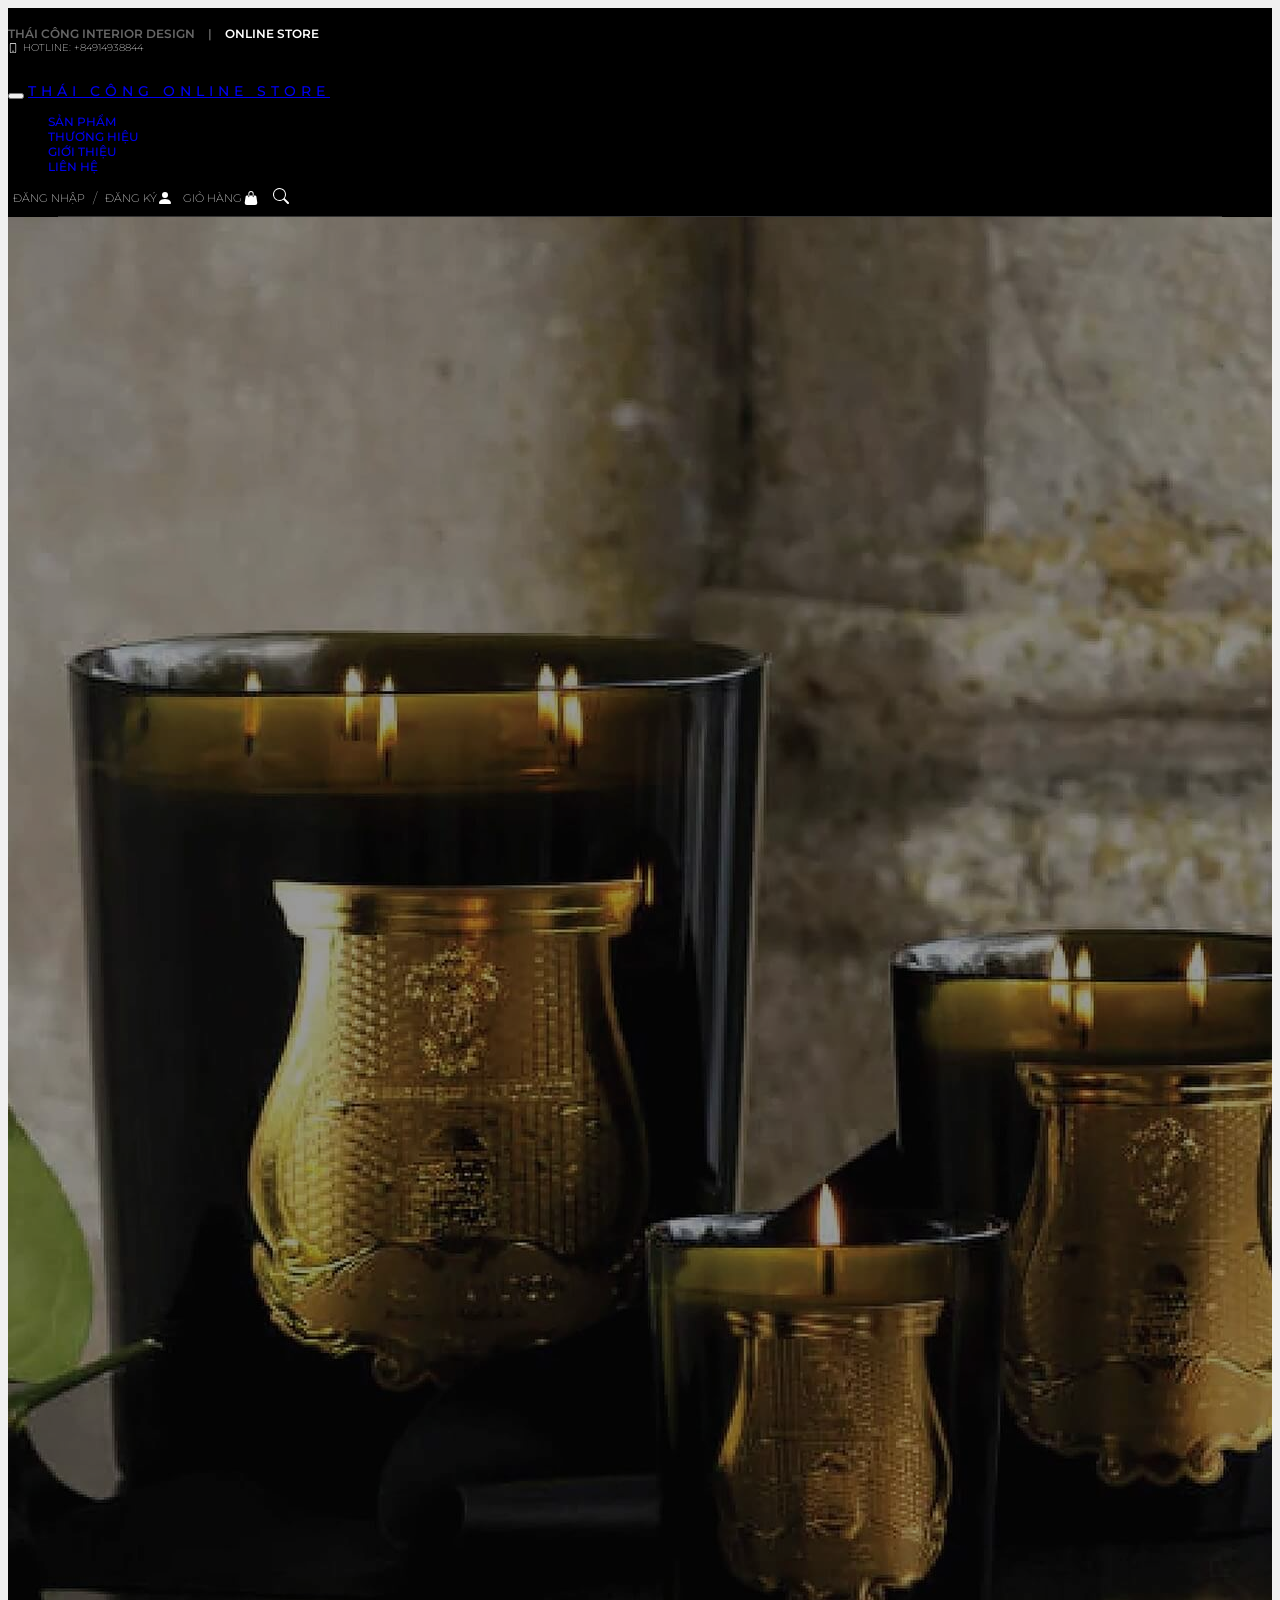
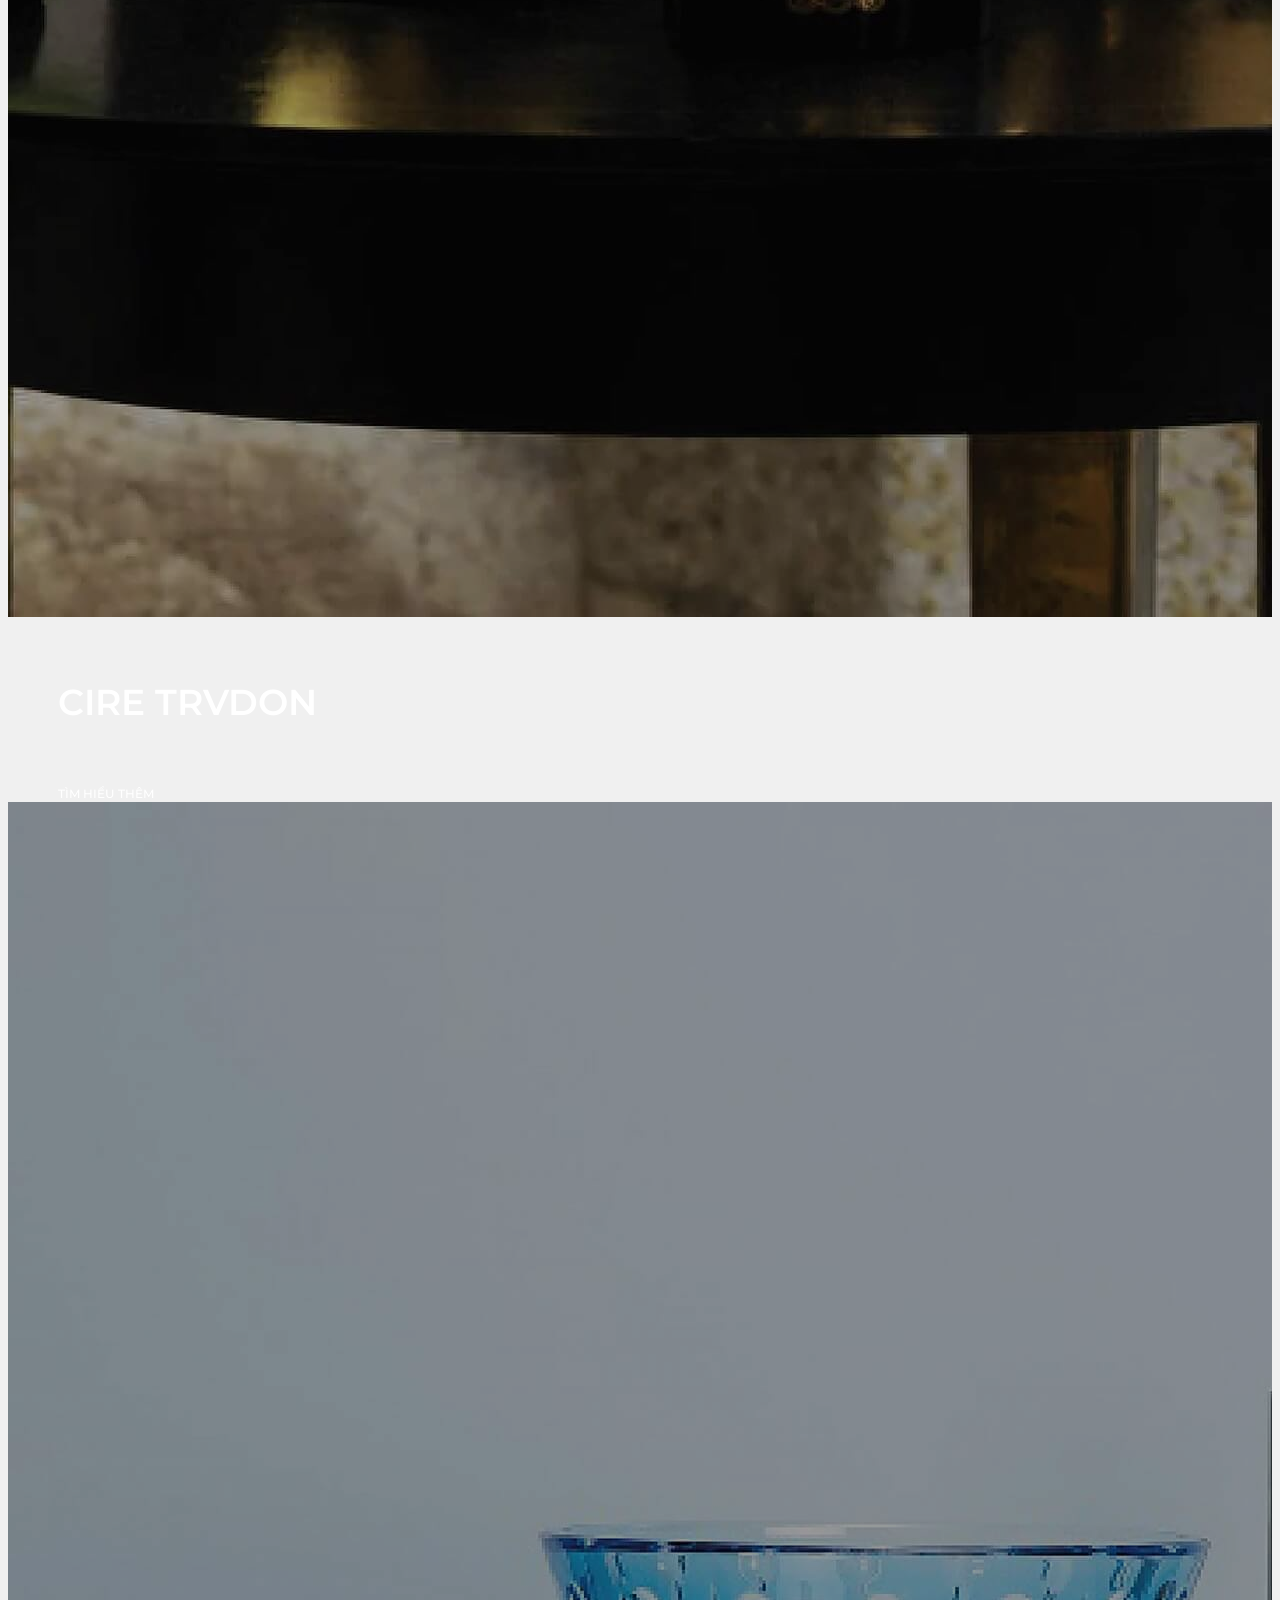
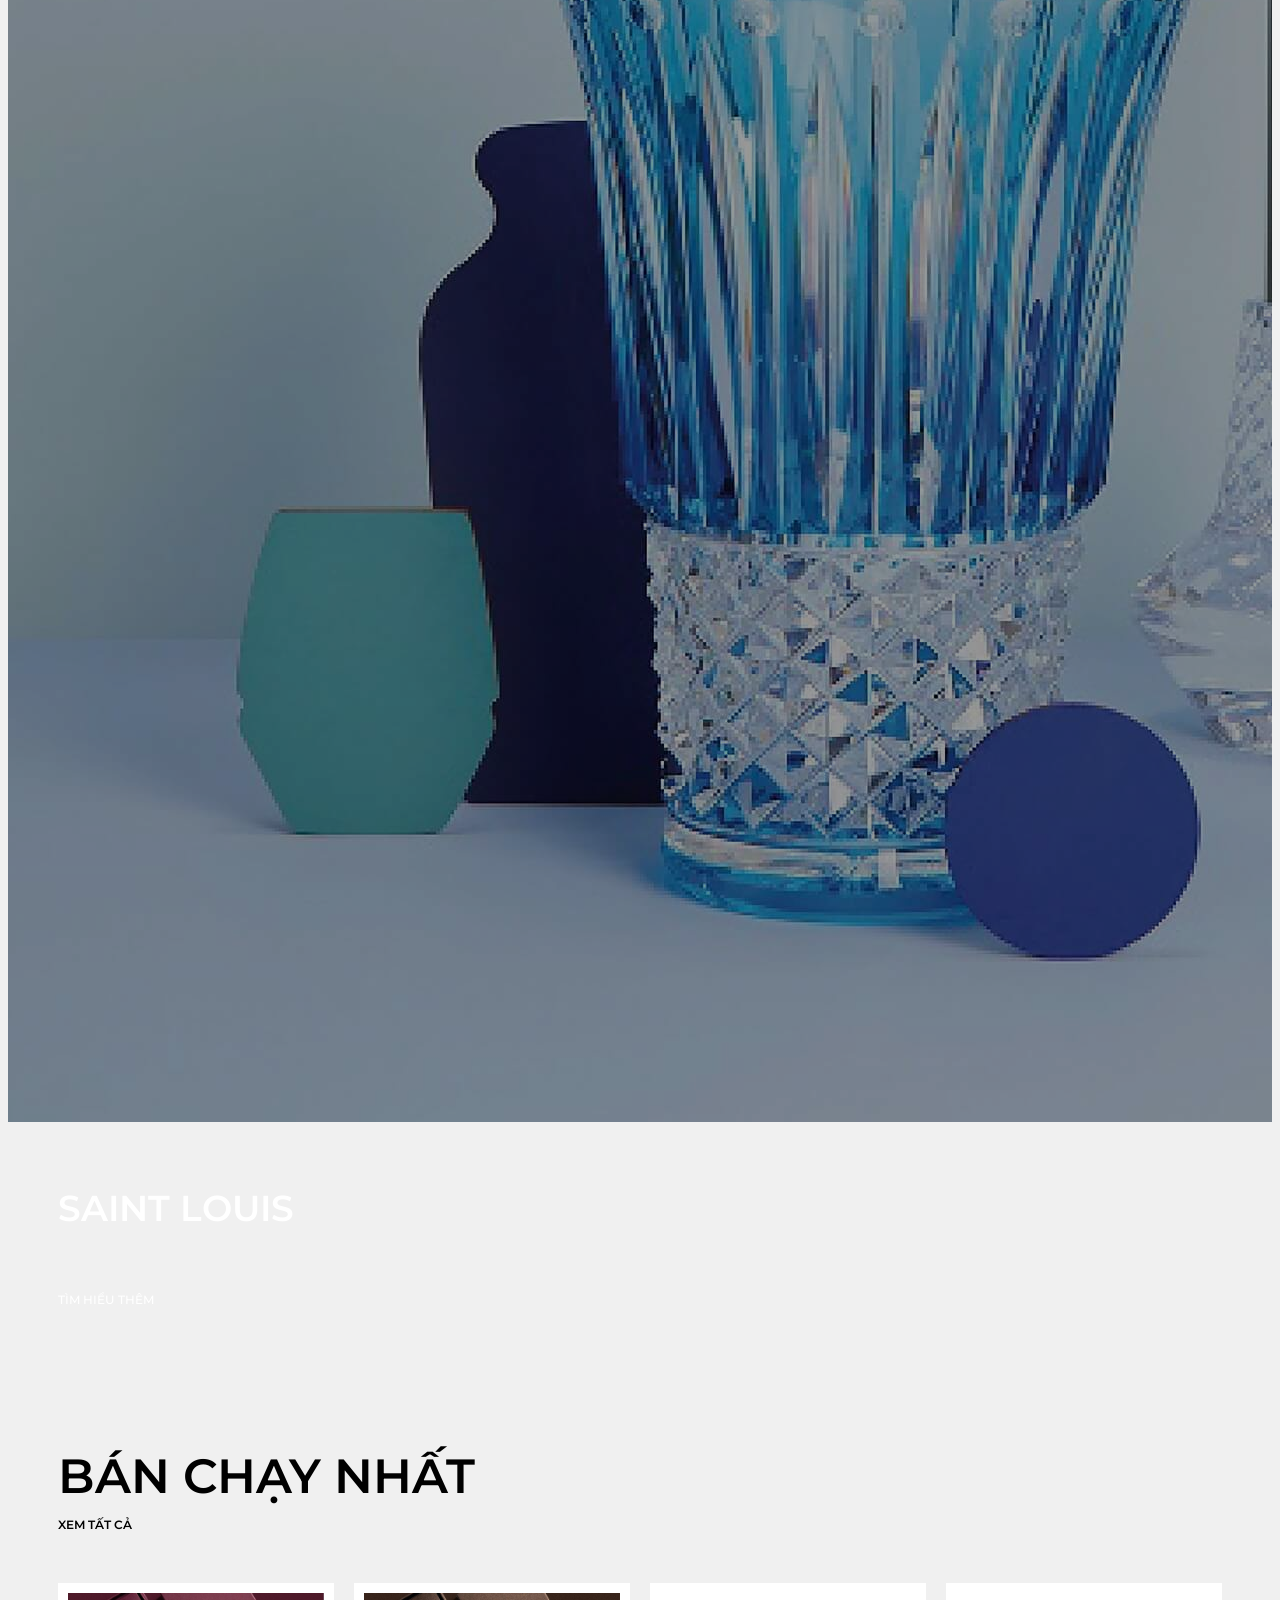
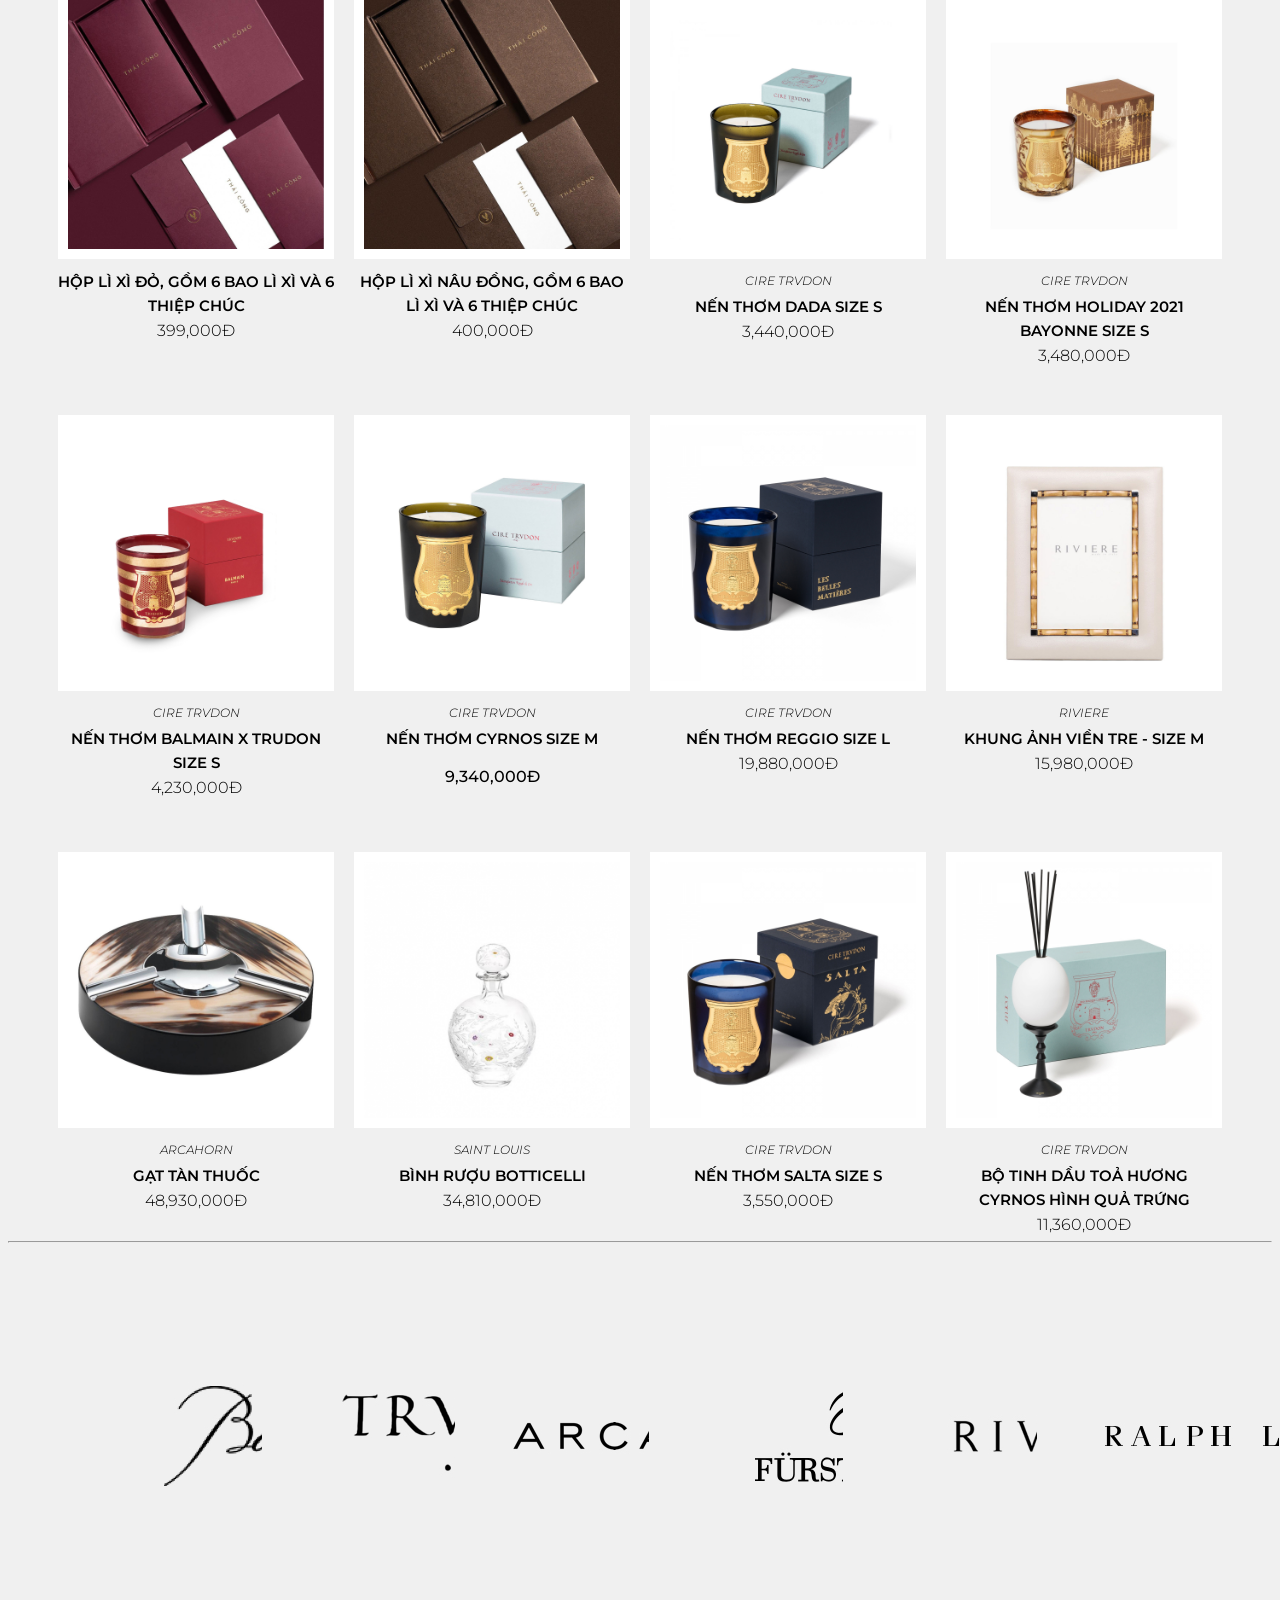
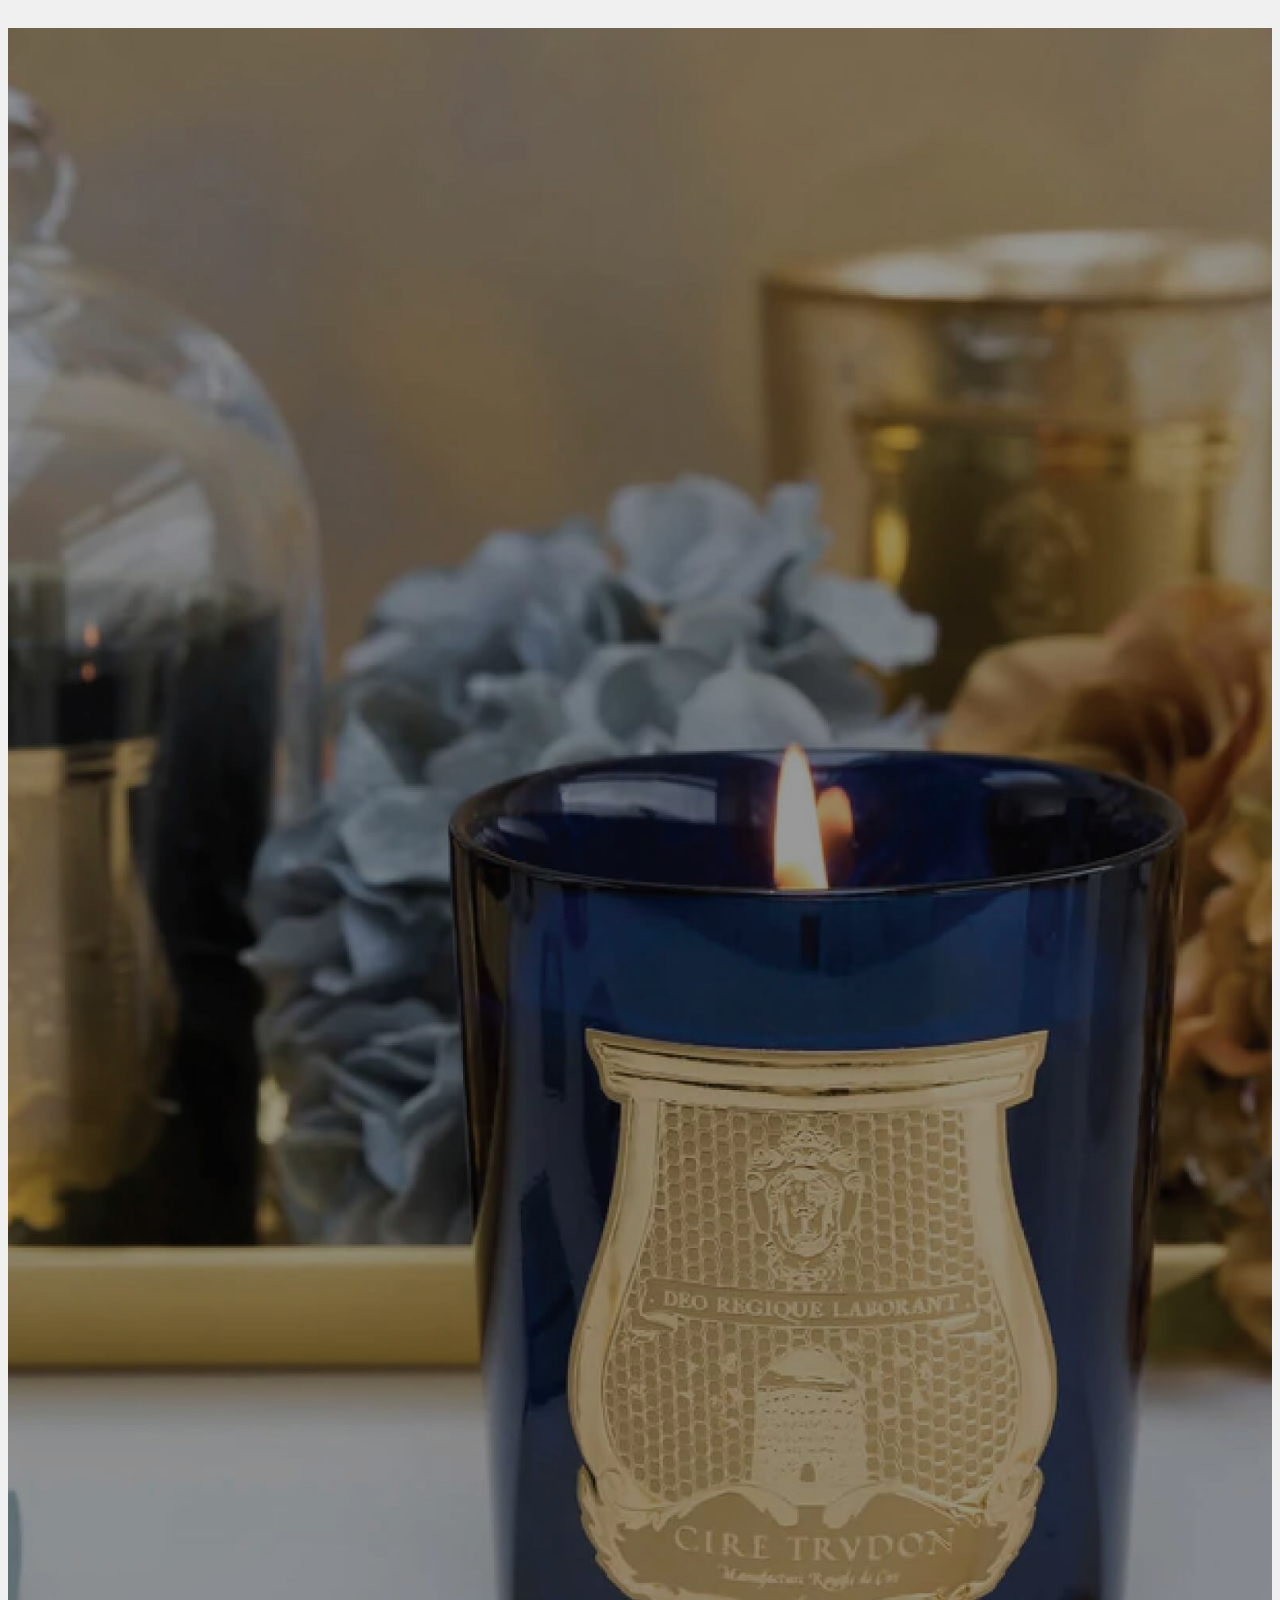
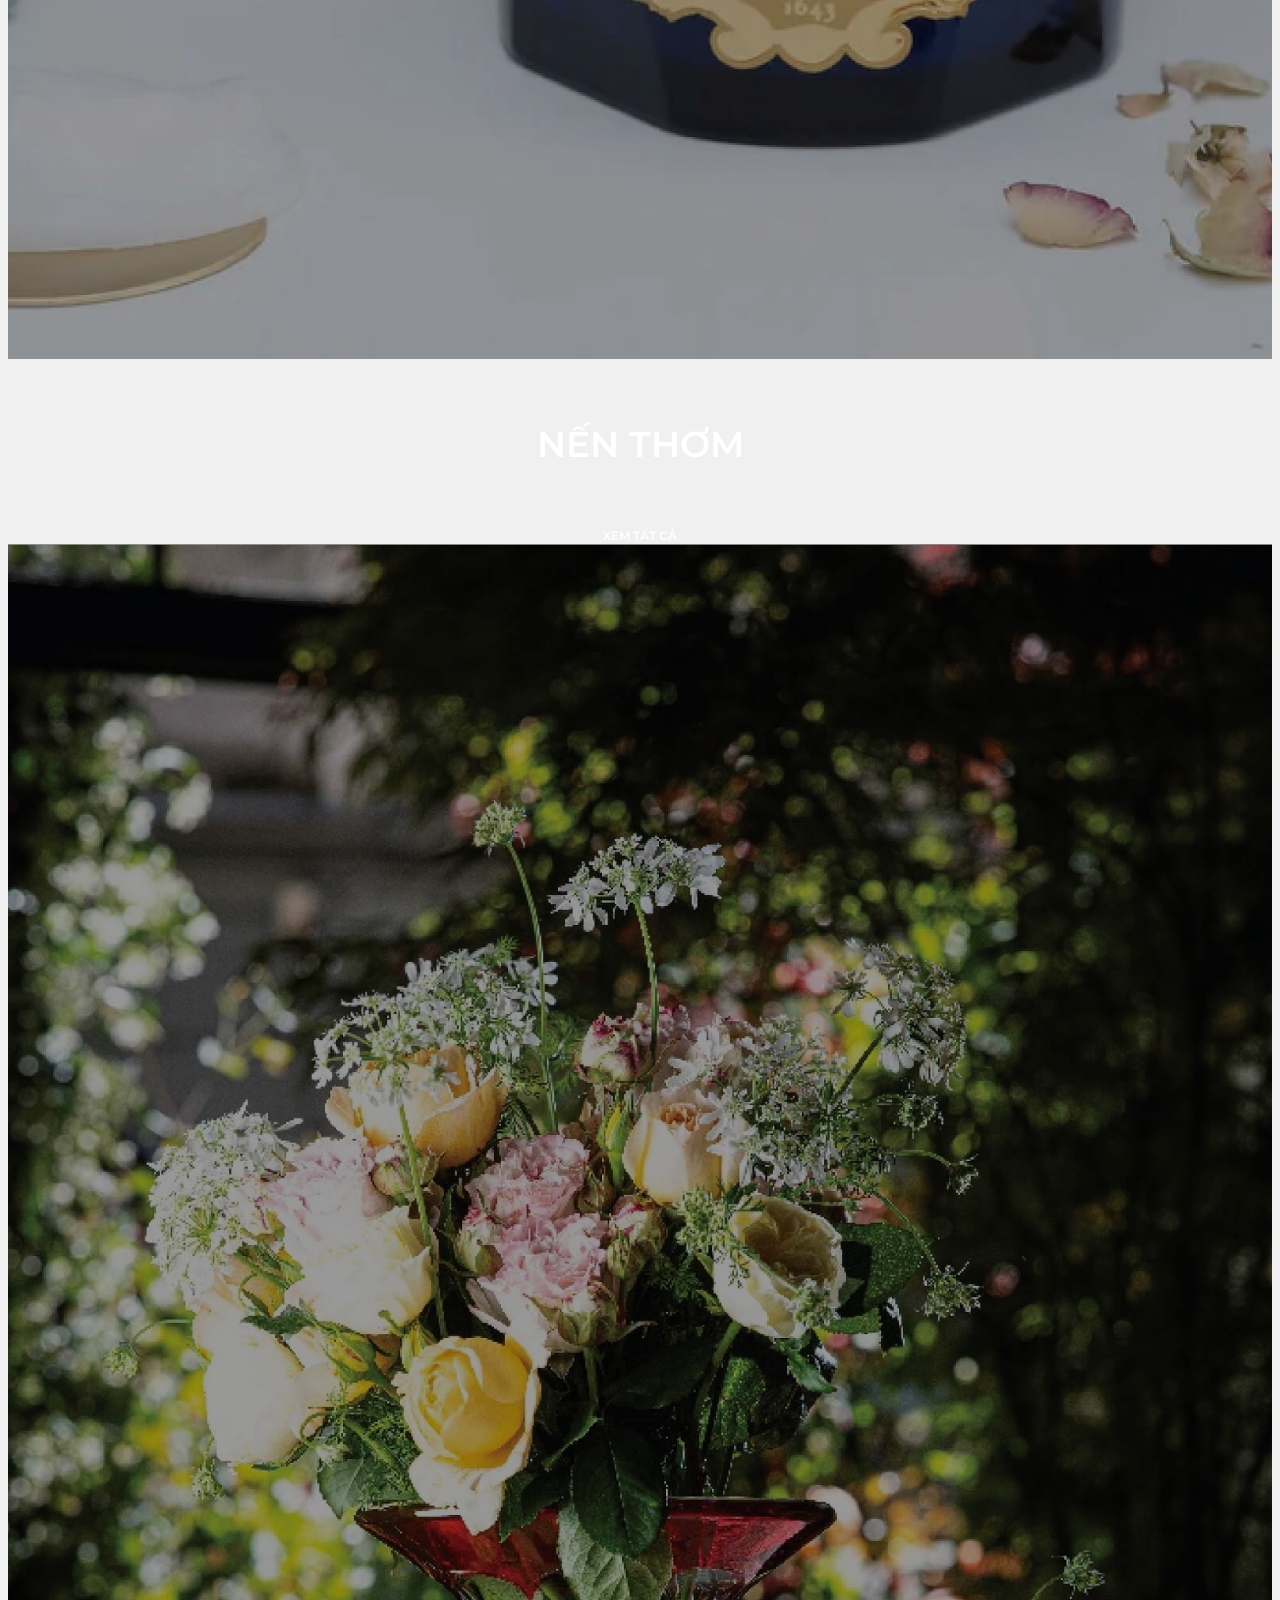
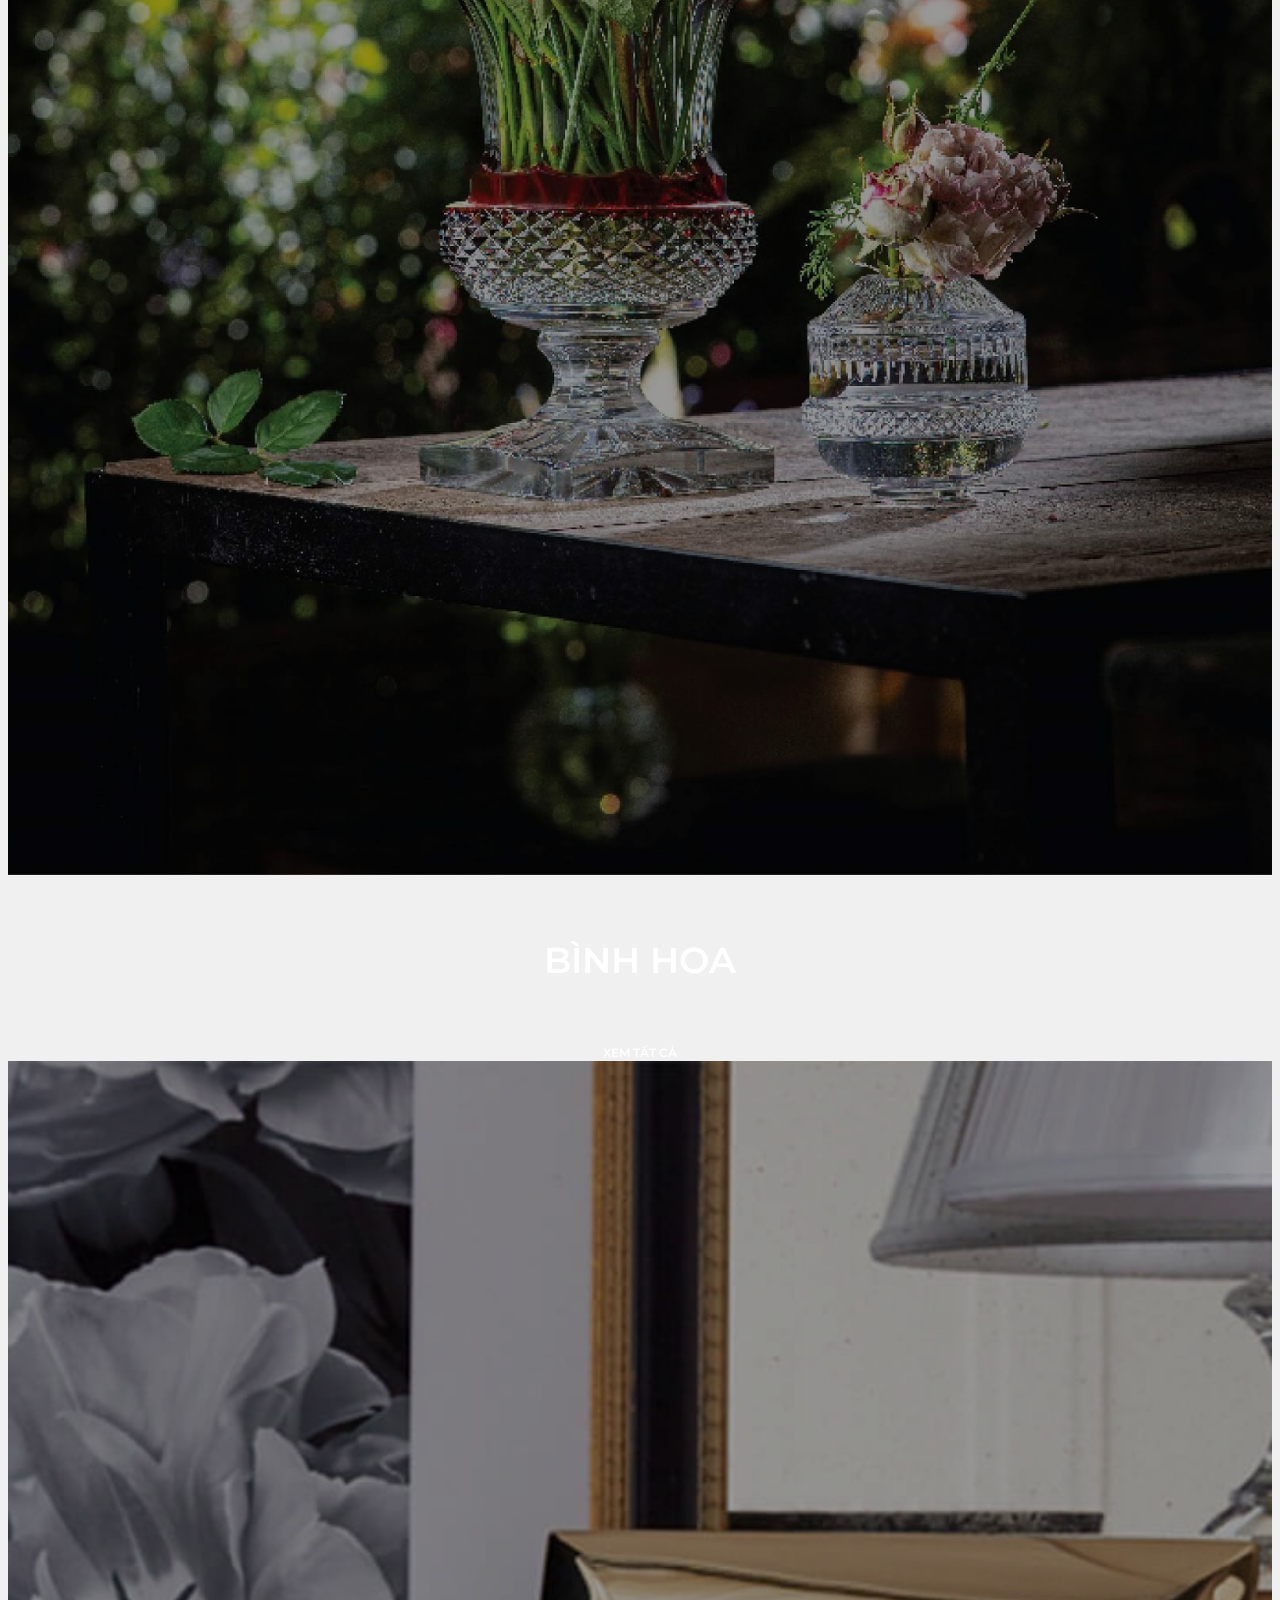
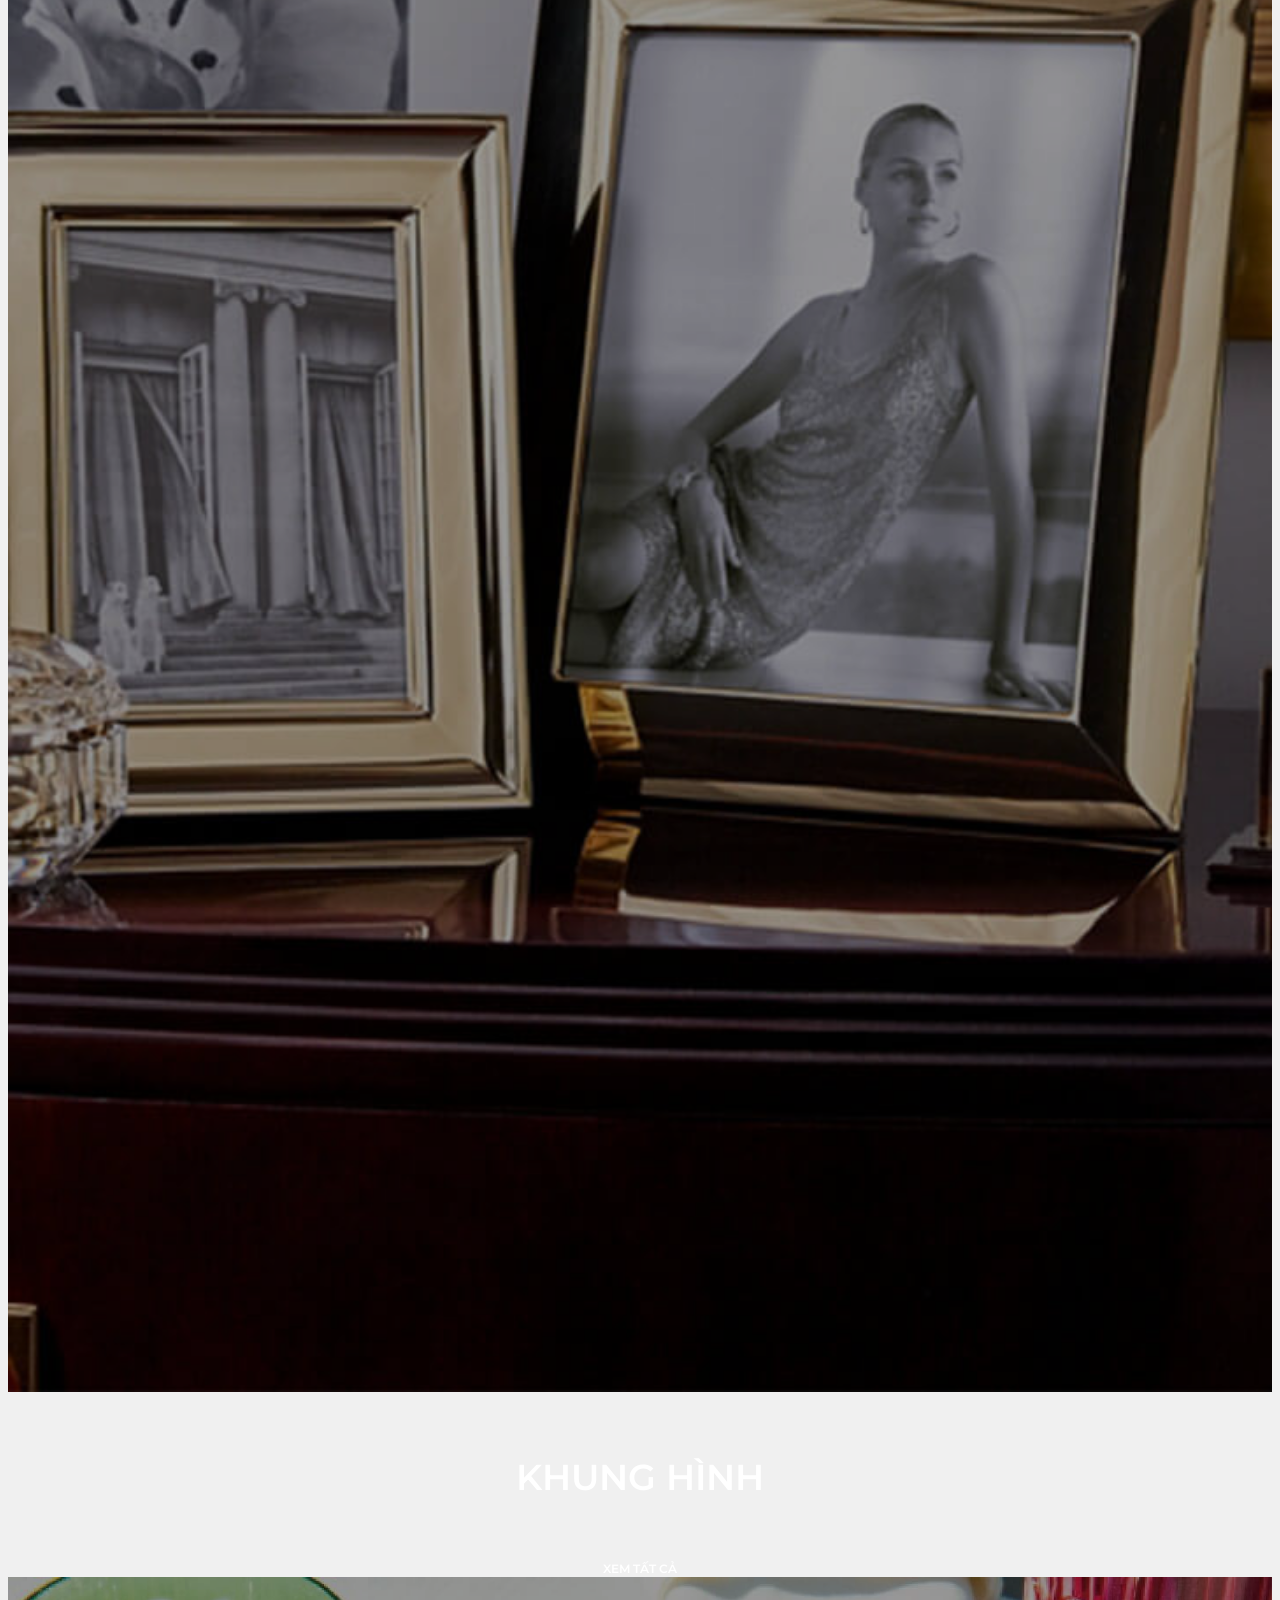
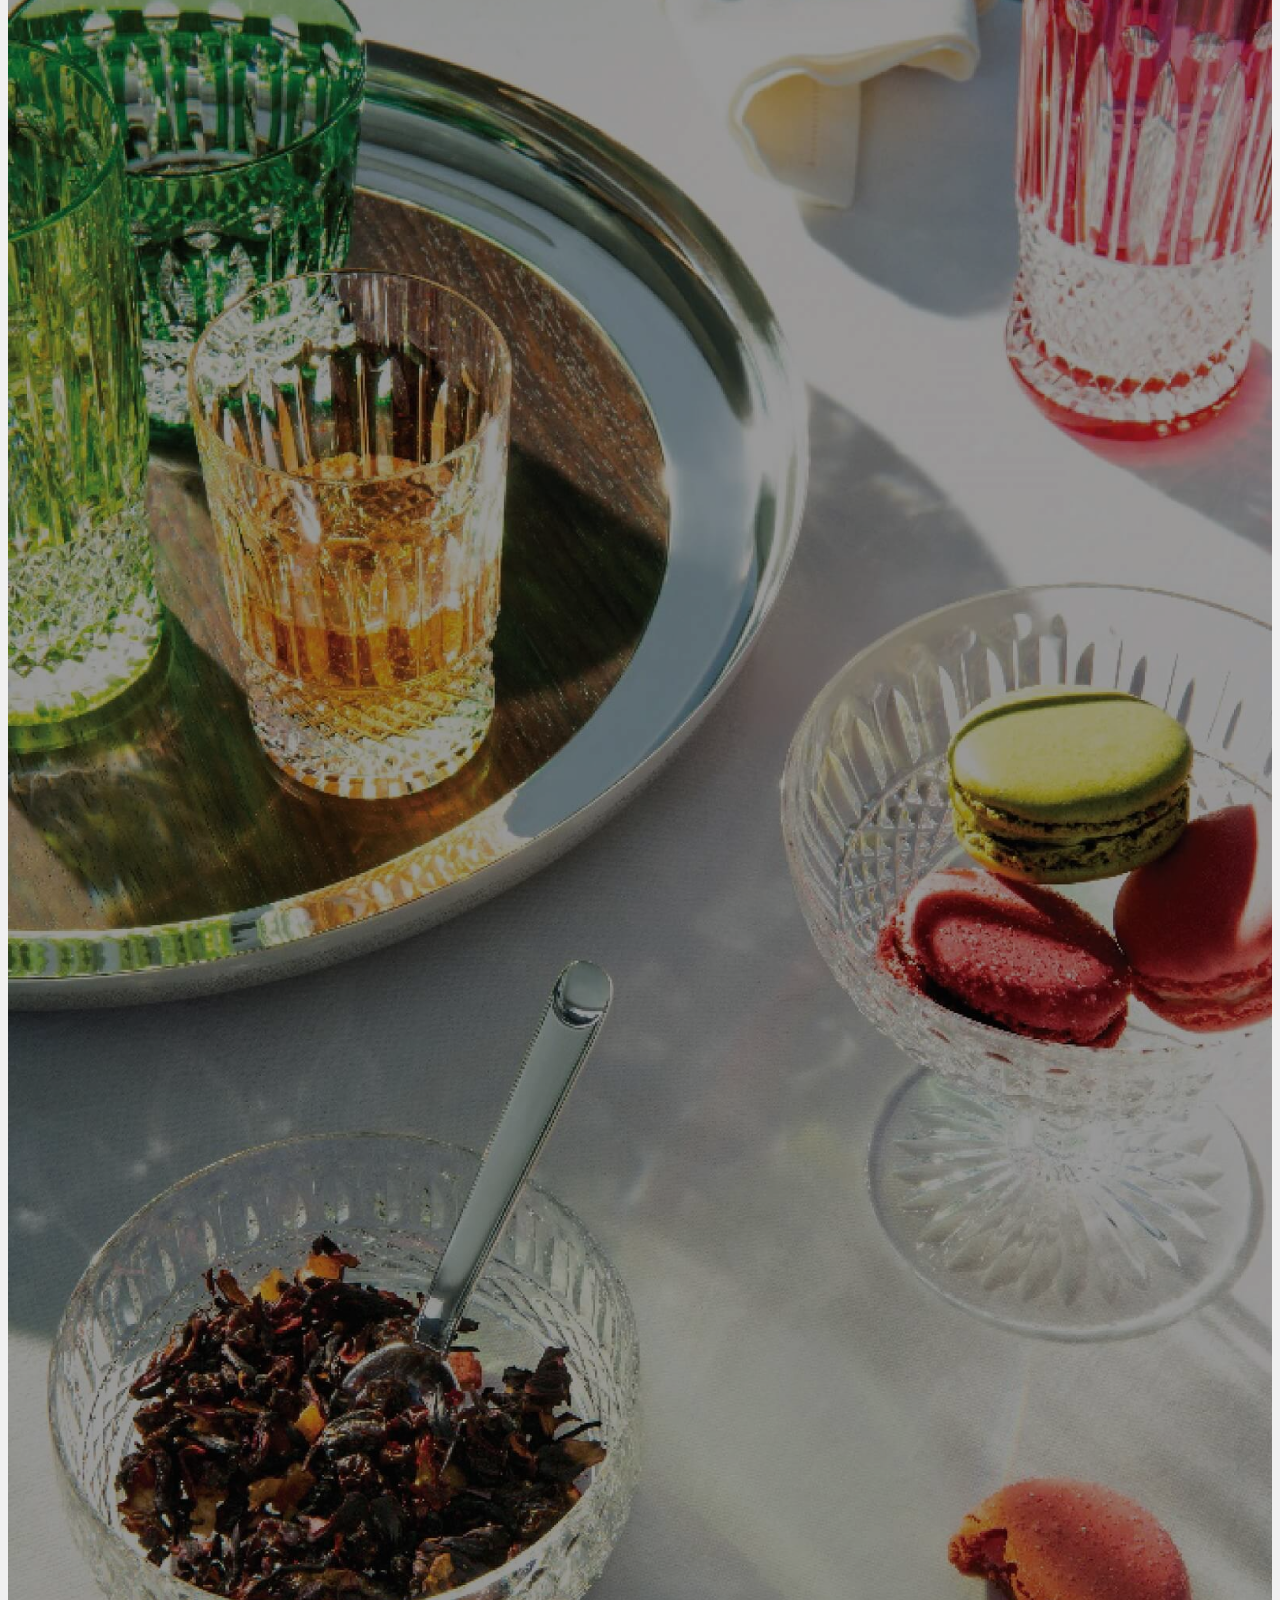
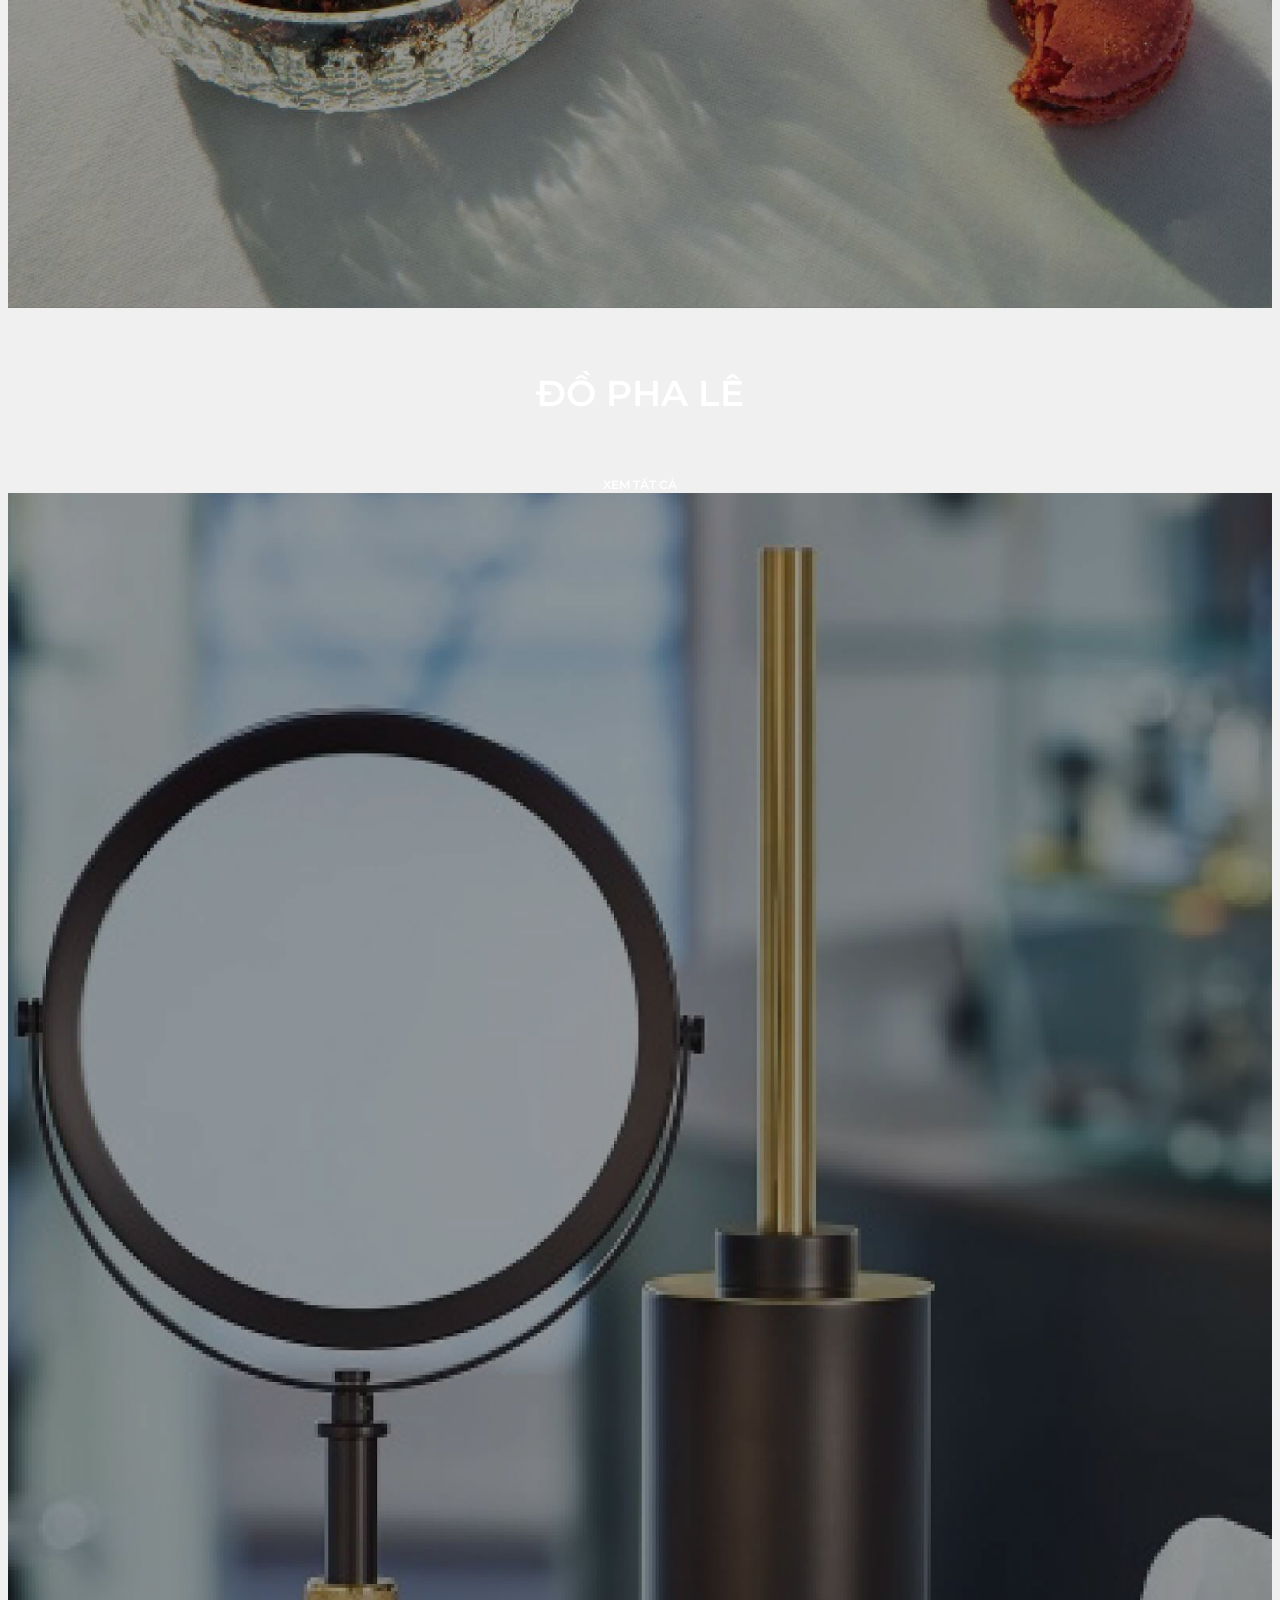
==== html/index.html @ 6013d58f "Initial commit" ====
<!DOCTYPE html>
<html lang="en">

<head>
    <meta charset="UTF-8">
    <meta name="viewport" content="width=device-width, initial-scale=1.0">
    <link rel="preconnect" href="https://fonts.googleapis.com">
    <link rel="preconnect" href="https://fonts.gstatic.com" crossorigin>
    <link href="https://fonts.googleapis.com/css2?family=Montserrat:ital,wght@0,100..900;1,100..900&display=swap"
        rel="stylesheet">
    <link rel="shortcut icon" type="image/png" href="../img/fav-icon-32x32.png">
    <link rel="stylesheet" href="../../bootstrap-5.3.3-dist/css/bootstrap.min.css">
    <link rel="stylesheet" href="../css/style.css">
    <title>Thái Công Online Store</title>
</head>

<body>
    <div class="">
        <header>
            <nav class="navbar navbar-expand-lg" data-bs-theme="dark">
                <div class="container">
                    <div class="top-left">
                        <a href="">THÁI CÔNG INTERIOR DESIGN
                        </a><span>|</span>
                        <a href="">ONLINE STORE</a>
                    </div>
                    <div class="d-flex">
                        <svg xmlns="http://www.w3.org/2000/svg" width="10" height="10" fill="white" class="bi bi-phone"
                            viewBox="0 0 16 16">
                            <path
                                d="M11 1a1 1 0 0 1 1 1v12a1 1 0 0 1-1 1H5a1 1 0 0 1-1-1V2a1 1 0 0 1 1-1zM5 0a2 2 0 0 0-2 2v12a2 2 0 0 0 2 2h6a2 2 0 0 0 2-2V2a2 2 0 0 0-2-2z" />
                            <path d="M8 14a1 1 0 1 0 0-2 1 1 0 0 0 0 2" />
                        </svg>
                        <a href="" class="text-decoration-none " style="font-size: x-small;">HOTLINE:
                            +84914938844</a>
                    </div>
                </div>
            </nav>
            <nav class="navbar navbar-expand-lg" data-bs-theme="dark">
                <div class="container">
                    <button class="navbar-toggler" type="button" data-bs-toggle="collapse"
                        data-bs-target="#navbarSupportedContent" aria-controls="navbarSupportedContent"
                        aria-expanded="false" aria-label="Toggle navigation">
                        <span class="navbar-toggler-icon"></span>
                    </button>
                    <a class="navbar-brand" href="#">THÁI CÔNG ONLINE STORE</a>
                    <div class="collapse navbar-collapse" id="navbarSupportedContent">
                        <ul class="navbar-nav me-auto mb-2 mb-lg-0">
                            <li class="nav-item">
                                <a class="nav-link" href="#">
                                    SẢN PHẨM
                                </a>
                                <ul class="menu-item-list">
                                    <li><a class="menu-item" href="#">ĐỒ NỘI THẤT</a></li>
                                    <li><a class="menu-item" href="#">QUÀ TẶNG</a></li>
                                    <li><a class="menu-item" href="#">NẾN THƠM</a></li>
                                    <li><a class="menu-item" href="#">BÌNH HOA</a></li>
                                    <li><a class="menu-item" href="#">KHUNG HÌNH</a></li>
                                    <li><a class="menu-item" href="#">KHAY</a></li>
                                    <li><a class="menu-item" href="#">ĐÈN</a></li>
                                    <li><a class="menu-item" href="#">ĐỒ PHA LÊ</a></li>
                                    <li><a class="menu-item" href="#">ĐỒ NHÀ TẮM</a></li>
                                    <li><a class="menu-item" href="#">ĐỒ NHÀ BẾP</a></li>
                                    <li><a class="menu-item" href="#">ĐỒ TRANG TRÍ</a></li>
                                </ul>
                            </li>
                            <li class="nav-item">
                                <a class="nav-link" href="#">
                                    THƯƠNG HIỆU
                                </a>
                                <ul class="menu-item-list">
                                    <li><a class="menu-item" href="#">SAINT LOUIS</a></li>
                                    <li><a class="menu-item" href="#">CIRE TRVDON</a></li>
                                    <li><a class="menu-item" href="#">ARCAHORN</a></li>
                                    <li><a class="menu-item" href="#">FÜRSTENBERG</a></li>
                                    <li><a class="menu-item" href="#">RIVIERE</a></li>
                                    <li><a class="menu-item" href="#">RALPH LAUREN</a></li>
                                    <li><a class="menu-item" href="#">DÉCOR WALTHER</a></li>
                                </ul>
                            </li>
                            <li class="nav-item">
                                <a class="nav-link" href="#">GIỚI THIỆU</a>
                            </li>
                            <li class="nav-item">
                                <a class="nav-link" href="#">LIÊN HỆ</a>
                            </li>
                        </ul>
                        <div class="d-flex" role="search">
                            <a href="logInSignUp.html">ĐĂNG NHẬP</a>
                            <span style="color: #fff; margin: 0 3px; font-weight: 100;">&#47;</span>
                            <a href="logInSignUp.html" style="display: flex; align-items: center;">ĐĂNG KÝ <svg
                                    xmlns="http://www.w3.org/2000/svg" width="16" height="16"
                                    style="vertical-align: middle;" fill="currentColor" class="bi bi-person-fill"
                                    viewBox="0 0 16 16">
                                    <path d="M3 14s-1 0-1-1 1-4 6-4 6 3 6 4-1 1-1 1zm5-6a3 3 0 1 0 0-6 3 3 0 0 0 0 6" />
                                </svg></a>
                            <a href="" style="display: flex; align-items: center;">GIỎ HÀNG<svg
                                    xmlns="http://www.w3.org/2000/svg" width="16" height="16"
                                    style="vertical-align: middle; padding-left: 2px;" fill="currentColor"
                                    class="bi bi-handbag-fill" viewBox="0 0 16 16">
                                    <path
                                        d="M8 1a2 2 0 0 0-2 2v2H5V3a3 3 0 1 1 6 0v2h-1V3a2 2 0 0 0-2-2M5 5H3.36a1.5 1.5 0 0 0-1.483 1.277L.85 13.13A2.5 2.5 0 0 0 3.322 16h9.355a2.5 2.5 0 0 0 2.473-2.87l-1.028-6.853A1.5 1.5 0 0 0 12.64 5H11v1.5a.5.5 0 0 1-1 0V5H6v1.5a.5.5 0 0 1-1 0z" />
                                </svg></a>
                            <a href="">
                                <svg style="color: #fff; margin-left: 5px;" xmlns="http://www.w3.org/2000/svg"
                                    width="16" height="16" fill="currentColor" class="bi bi-search" viewBox="0 0 16 16">
                                    <path
                                        d="M11.742 10.344a6.5 6.5 0 1 0-1.397 1.398h-.001q.044.06.098.115l3.85 3.85a1 1 0 0 0 1.415-1.414l-3.85-3.85a1 1 0 0 0-.115-.1zM12 6.5a5.5 5.5 0 1 1-11 0 5.5 5.5 0 0 1 11 0" />
                                </svg></a>
                        </div>
                    </div>
                </div>
            </nav>
        </header>
        <main>
            <div class="card-group">
                <div class="card position-relative">
                    <img src="../img/trang-bia-01.jpg" class="card-img" alt="...">
                    <div class="text position-absolute">
                        <h5 class="card-title fs-larger">CIRE TRVDON</h5>
                        <a href="">TÌM HIỂU THÊM</a>
                    </div>
                    <a class="position-absolute" href=""></a>
                </div>
                <div class="card position-relative">
                    <img src="../img/TB-Saint-01-1.jpg" class="card-img" alt="...">
                    <div class="text  position-absolute">
                        <h5 class="card-title fs-larger">SAINT LOUIS</h5>
                        <a href="">TÌM HIỂU THÊM</a>
                    </div>
                    <a class="position-absolute" href=""></a>
                </div>
            </div>
            <section class="container-fluid mb-5 product">
                <div class="wrap-main">
                    <div class="text-center">
                        <h1>BÁN CHẠY NHẤT</h1>
                        <a href="">XEM TẤT CẢ</a>
                    </div>
                    <div class="row">
                        <div class="col">
                            <div class="card product-item">
                                <div class="img">
                                    <span style="background-image: url(../img/do-1.jpeg);"></span>
                                </div>
                                <div class="card-body">
                                    <h5 class="card-title">HỘP LÌ XÌ ĐỎ, GỒM 6 BAO LÌ XÌ VÀ 6 THIỆP CHÚC</h5>
                                    <p class="card-text">399,000Đ</p>
                                </div>
                                <a href=""></a>
                            </div>
                        </div>
                        <div class="col">
                            <div class="card product-item">
                                <div class="img">
                                    <span style="background-image: url(../img/nau-1.jpeg);"></span>
                                </div>
                                <div class="card-body">
                                    <h5 class="card-title">HỘP LÌ XÌ NÂU ĐỒNG, GỒM 6 BAO LÌ XÌ VÀ 6 THIỆP CHÚC</h5>
                                    <p class="card-text">400,000Đ</p>
                                </div>
                                <a href=""></a>
                            </div>
                        </div>
                        <div class="col">
                            <div class="card product-item">
                                <div class="img">
                                    <span style="background-image:url(../img/Giong-nhau-Size-S.jpg)"></span>
                                </div>
                                <div class="card-body">
                                    <p class="card-text">CIRE TRVDON</p>
                                    <h5 class="card-title">NẾN THƠM DADA SIZE S</h5>
                                    <p class="card-text">3,440,000Đ</p>
                                </div>
                                <a href=""></a>
                            </div>
                        </div>
                        <div class="col">
                            <div class="card product-item">
                                <div class="img">
                                    <span style="background-image:url(../img/Bayonne-S.jpg)"></span>
                                </div>
                                <div class="card-body">
                                    <p class="card-text">CIRE TRVDON</p>
                                    <h5 class="card-title">NẾN THƠM HOLIDAY 2021 BAYONNE SIZE S</h5>
                                    <p class="card-text">3,480,000Đ</p>
                                </div>
                                <a href=""></a>
                            </div>
                        </div>
                        <div class="col">
                            <div class="card product-item">
                                <div class="img">
                                    <span style="background-image:url(../img/BALMAIN-SIZE-S.jpg)"></span>
                                </div>
                                <div class="card-body">
                                    <p class="card-text">CIRE TRVDON</p>
                                    <h5 class="card-title">NẾN THƠM BALMAIN X TRUDON SIZE S</h5>
                                    <p class="card-text">4,230,000Đ</p>
                                </div>
                                <a href=""></a>
                            </div>
                        </div>
                        <div class="col">
                            <div class="card product-item">
                                <div class="img">
                                    <span style="background-image:url(../img/CireTrudon1500x1500-2-1.jpg)"></span>
                                </div>
                                <div class="card-body">
                                    <p class="card-text">CIRE TRVDON</p>
                                    <h5 class="card-title">NẾN THƠM CYRNOS SIZE M</h5>
                                    <p class="card-text">9,340,000Đ</p>
                                    <a href=""></a>
                                </div>
                            </div>
                        </div>
                        <div class="col">
                            <div class="card product-item">
                                <div class="img">
                                    <span style="background-image:url(../img/MADURAI-L.jpg)"></span>
                                </div>
                                <div class="card-body">
                                    <p class="card-text">CIRE TRVDON</p>
                                    <h5 class="card-title">NẾN THƠM REGGIO SIZE L</h5>
                                    <p class="card-text">19,880,000Đ</p>
                                </div>
                                <a href=""></a>
                            </div>
                        </div>
                        <div class="col">
                            <div class="card product-item">
                                <div class="img">
                                    <span style="background-image:url(../img/RIVIERE1500x1500-13.jpg)"></span>
                                </div>
                                <div class="card-body">
                                    <p class="card-text">RIVIERE</p>
                                    <h5 class="card-title">KHUNG ẢNH VIỀN TRE - SIZE M</h5>
                                    <p class="card-text">15,980,000Đ</p>
                                </div>
                                <a href=""></a>
                            </div>
                        </div>
                        <div class="col">
                            <div class="card product-item">
                                <div class="img">
                                    <span style="background-image:url(../img/Arcahorn1500x1500-28.jpg)"></span>
                                </div>
                                <div class="card-body">
                                    <p class="card-text">ARCAHORN</p>
                                    <h5 class="card-title">GẠT TÀN THUỐC</h5>
                                    <p class="card-text">48,930,000Đ</p>
                                </div>
                                <a href=""></a>
                            </div>
                        </div>
                        <div class="col">
                            <div class="card product-item">
                                <div class="img">
                                    <span style="background-image:url(../img/28003000.jpg)"></span>
                                </div>
                                <div class="card-body">
                                    <p class="card-text">SAINT LOUIS</p>
                                    <h5 class="card-title">BÌNH RƯỢU BOTTICELLI</h5>
                                    <p class="card-text">34,810,000Đ</p>
                                </div>
                                <a href=""></a>
                            </div>
                        </div>
                        <div class="col">
                            <div class="card product-item">
                                <div class="img">
                                    <span style="background-image:url(../img/SALTA.jpg)"></span>
                                </div>
                                <div class="card-body">
                                    <p class="card-text">CIRE TRVDON</p>
                                    <h5 class="card-title">NẾN THƠM SALTA SIZE S</h5>
                                    <p class="card-text">3,550,000Đ</p>
                                </div>
                                <a href=""></a>
                            </div>
                        </div>
                        <div class="col">
                            <div class="card product-item">
                                <div class="img">
                                    <span style="background-image:url(../img/diffuser-with-box.jpg)"></span>
                                </div>
                                <div class="card-body">
                                    <p class="card-text">CIRE TRVDON</p>
                                    <h5 class="card-title">BỘ TINH DẦU TOẢ HƯƠNG CYRNOS HÌNH QUẢ TRỨNG</h5>
                                    <p class="card-text">11,360,000Đ</p>
                                </div>
                                <a href=""></a>
                            </div>
                        </div>
                    </div>
                </div>
            </section>
            <hr>
            <section class="container-fluid brand">
                <div class="row row-cols-6 row-cols-md-6">
                    <div class="wrap-main">
                        <div class="col">
                            <div class="card border-0">
                                <a href="">
                                    <img src="../img/baccarat-logo.jpg" class="card-img-top" alt="...">
                                </a>
                            </div>
                        </div>
                        <div class="col">
                            <div class="card border-0">
                                <a href="">
                                    <img src="../img/trudon-logo.jpg" class="card-img-top" alt="...">
                                </a>
                            </div>
                        </div>
                        <div class="col">
                            <div class="card border-0">
                                <a href="">
                                    <img src="../img/arcahorn-logo.jpg" class="card-img-top" alt="...">
                                </a>
                            </div>
                        </div>
                        <div class="col">
                            <div class="card border-0">
                                <a href="">
                                    <img src="../img/fur-logo.jpg" class="card-img-top" alt="...">
                                </a>
                            </div>
                        </div>
                        <div class="col">
                            <div class="card border-0">
                                <a href="">
                                    <img src="../img/riviere-logo.jpg" class="card-img-top" alt="...">
                                </a>
                            </div>
                        </div>
                        <div class="col">
                            <div class="card border-0">
                                <a href="">
                                    <img src="../img/lauren-logo.jpg" class="card-img-top" alt="...">
                                </a>
                            </div>
                        </div>
                    </div>
                </div>
            </section>
            <section class="category">
                <div class="card-group">
                    <div class="card position-relative">
                        <img src="../img/nen-01.jpg" class="card-img" alt="">
                        <div class="card-img-overlay  position-absolute">
                            <h5 class="card-title">NẾN THƠM</h5>
                            <a class="card-text" href="">XEM TẤT CẢ</a>
                        </div>
                        <a class="position-absolute" href=""></a>
                    </div>
                    <div class="card position-relative">
                        <img src="../img/Untitled-1-01.jpg" class="card-img" alt="">
                        <div class="card-img-overlay position-absolute">
                            <h5 class="card-title">BÌNH HOA</h5>
                            <a class="card-text" href="">XEM TẤT CẢ</a>
                        </div>
                        <a class="position-absolute" href=""></a>
                    </div>
                    <div class="card position-relative">
                        <img src="../img/Category-3.jpg" class="card-img" alt="">
                        <div class="card-img-overlay  position-absolute">
                            <h5 class="card-title">KHUNG HÌNH</h5>
                            <a class="card-text" href="">XEM TẤT CẢ</a>
                        </div>
                        <a class="position-absolute" href=""></a>
                    </div>
                    <div class="card position-relative">
                        <img src="../img/Untitled-1.jpg" class="card-img" alt="">
                        <div class="card-img-overlay  position-absolute">
                            <h5 class="card-title">ĐỒ PHA LÊ</h5>
                            <a class="card-text" href="">XEM TẤT CẢ</a>
                        </div>
                        <a class="position-absolute" href=""></a>
                    </div>
                </div>
                <div class="card-group">
                    <div class="card position-relative">
                        <img src="../img/do-nha-tam-01.jpg" class="card-img" alt="">
                        <div class="card-img-overlay  position-absolute">
                            <h5 class="card-title">ĐỒ NHÀ TẮM</h5>
                            <a class="card-text" href="">XEM TẤT CẢ</a>
                        </div>
                        <a class="position-absolute" href=""></a>
                    </div>
                    <div class="card position-relative">
                        <img src="../img/do-trang-tri-01.jpg" class="card-img" alt="">
                        <div class="card-img-overlay  position-absolute">
                            <h5 class="card-title">ĐỒ TRANG TRÍ</h5>
                            <a class="card-text" href="">XEM TẤT CẢ</a>
                        </div>
                        <a class="position-absolute" href=""></a>
                    </div>
                    <div class="card position-relative">
                        <img src="../img/Untitled-1-01-2.jpg" class="card-img" alt="">
                        <div class="card-img-overlay  position-absolute">
                            <h5 class="card-title">KHAY</h5>
                            <a class="card-text" href="">XEM TẤT CẢ</a>
                        </div>
                        <a class="position-absolute" href=""></a>
                    </div>
                    <div class="card position-relative">
                        <img src="../img/Untitled-1-01-1.jpg" class="card-img" alt="">
                        <div class="card-img-overlay  position-absolute">
                            <h5 class="card-title">ĐÈN</h5>
                            <a class="card-text" href="">XEM TẤT CẢ</a>
                        </div>
                        <a class="position-absolute" href=""></a>
                    </div>
                </div>
            </section>
            <section class="container-fluid ship">
                <div class="row">
                    <div class="col">
                        <div class="card">
                            <img src="../img/ic_ship_1.svg" class="card-img-top" alt="..." style="width: 32px;">
                            <p class="card-text">THANH TOÁN DỄ DÀNG
                                VÀ
                                <br>BẢO
                                MẬT
                            </p>
                        </div>
                    </div>
                    <div class="col">
                        <div class="card">
                            <img src="../img/ic_ship_2.svg" class="card-img-top" alt="..." style="width: 32px;">
                            <p class="card-text">GIAO HÀNG ĐẢM BẢO
                                <br>
                                TOÀN QUỐC
                            </p>
                        </div>
                    </div>
                    <div class="col">
                        <div class="card">
                            <img src="../img/ic_ship_3.svg" class="card-img-top" alt="..." style="width: 32px;">
                            <p class="card-text">HOTLINE 0914938844
                                <br>
                                (10:00 - 19:00)
                            </p>
                        </div>
                    </div>
                    <div class="col">
                        <div class="card">
                            <img src="../img/ic_ship_4.svg" class="card-img-top" alt="..." style="width: 32px;">
                            <p class="card-text">CAM KẾT SẢN PHẨM
                                <br>
                                CHÍNH HÃNG
                            </p>
                        </div>
                    </div>
                </div>
            </section>
        </main>

        <footer>
            <div class="row-top">
                <div class="wrap-main">
                    <div class="row list-row">
                        <div class="col-xs-2">
                            <ul>
                                <li><a href="">TRANG CHỦ</a></li>
                                <li><a href="">SẢN PHẨM</a></li>
                                <li><a href="">GIỚI THIỆU</a></li>
                                <li><a href="">LIÊN HỆ</a></li>
                            </ul>
                        </div>
                        <div class="col-xs-2">
                            <ul>
                                <li><a href="">HƯỚNG DẪN MUA HÀNG</a></li>
                                <li><a href="">CHÍNH SÁCH ĐỔI TRẢ</a></li>
                                <li><a href="">CÂU HỎI THƯỜNG GẶP</a></li>
                            </ul>
                        </div>
                        <div class="col-sm-2 col-xs-4">
                            <ul>
                                <li>PHƯƠNG THỨC THANH TOÁN</li>
                                <li>
                                    <a href="" class="visa" style="background-image: url(../img/ic_visa.svg)"></a>
                                    <a href="" class="cardMS" style="background-image: url(../img/ic_mscard.svg);"></a>
                                </li>
                            </ul>
                        </div>
                        <div class="col-sm-2 col-xs-4">
                            <ul>
                                <li>KẾT NỐI VỚI THÁI CÔNG</li>
                                <li>
                                    <a href="" class="fb" style="background-image: url(../img/ic_fb.svg)"></a>
                                    <a href="" class="ig"
                                        style="background-image: url(../img/ic_insta.svg); margin-left: 10px;"></a>
                                    <a href="" class="yt"
                                        style="background-image: url(../img/ic_ytb.svg); margin-left: 10px;"></a>
                                </li>
                            </ul>
                        </div>
                        <div class="col-xs-4">
                            <ul>
                                <li>NHẬN BẢN TIN</li>
                                <li>
                                    <div class="form-group">
                                        <input type="text" class="form-control"
                                            placeholder="Vui lòng nhập email của bạn và ENTER">
                                    </div>
                                </li>
                            </ul>
                        </div>
                    </div>
                </div>
            </div>
            <div class="row-bottom" style="width: 100%;">
                <div class="wrap-main d-flex">
                    <div>
                        <span>Copyright &copy; 2017 Thai Cong Interior Design.</span>
                        <a href="">Chính sách</a>
                        <span>|</span>
                        <a href="">Quy chế hoạt động</a>
                        <span>|</span>
                        <a href="">Điều khoản và điều kiện</a>
                        <span>|</span>
                        <a href="">Chủ sở hữu</a>
                    </div>
                    <div class="d-flex identity">
                        <a href=""></a>
                    </div>
                </div>
            </div>
        </footer>
    </div>
    <script src="../../bootstrap-5.3.3-dist/js/bootstrap.bundle.min.js"></script>
    <script src="../js/index.js"></script>
    <script>
        window.addEventListener('scroll', function () {
            var navbar1Height = document.querySelector('.navbar:nth-child(1)').offsetHeight;
            var navbar2 = document.querySelector('.navbar:nth-child(2)');

            if (window.scrollY >= navbar1Height) {
                navbar2.classList.add('fix');
            } else {
                navbar2.classList.remove('fix');
            }
        });
    </script>
</body>

</html>
---- css/style.css ----
/*MAIN PAGE*/

body {
    line-height: 1.6;
    font: 300 14px 'Montserrat';
    font-weight: 500;
    background-color: #F0F0F0;
}

* {
    box-sizing: border-box;
}

/*header*/

header {
    width: 100%;
    position: relative;
}

header .navbar {
    padding: 0;
    background-color: black;
}

header .navbar:nth-child(1)>.container {
    padding: 18px 0;
}

header .navbar:nth-child(2)>.container {
    padding: 10px 0;
}

header .container::before {
    content: "";
    width: calc(100% - 100px);
    height: 0px;
    border-bottom: 1px solid #333;
    position: absolute;
    bottom: 0;
    left: 50px;
}

header .top-left {
    font-size: 12px;
    font-weight: 600;
    color: #666;
}

header .top-left a:first-child {
    color: #666;
    text-decoration: none;
}

header .top-left a:last-child {
    color: #fff;
    text-decoration: none;
}

header .dflex svg {
    color: white;
}

header .top-left span {
    margin: 0 10px;
}

header .container .navbar-brand {
    letter-spacing: 5px;
    font-weight: 200px;
}

header .container .nav-item {
    position: relative;
    font-size: 12px;
}

header .container .nav-item .nav-link {
    position: relative;
    text-decoration: none;
    padding: 8 15px;
}

header .container .nav-item .nav-link::after {
    content: '';
    position: absolute;
    bottom: -2px;
    left: 50%;
    width: 0;
    background-color: #fff;
    transition: width 0.3s ease, left 0.3s ease;
    margin: 0;
    border: 0;
}

header .container .nav-item:hover .nav-link::after {
    width: 80%;
    left: 10%;
    height: 2px;
}

header .container .menu-item-list {
    display: block;
    position: absolute;
    background-color: #ffffff;
    color: #000000;
    padding: 0;
    border-radius: 0;
    top: 35px;
    list-style: none;
    visibility: hidden;
    opacity: 0;
    transition: opacity 0.5s ease, transform 0.5s ease;
    transform: translateY(-20px);
}

header .container .menu-item-list .menu-item {
    display: block;
    font-weight: 600;
    border-bottom: 1px solid #d8d8d8;
    color: #000000;
    padding: 15px;
    font-size: 12px;
    text-decoration: none;
    width: 175px;
}

header .container .nav-item:hover .menu-item-list {
    display: block;
    visibility: visible;
    opacity: 1;
    transform: translateY(0);
    z-index: 100;
}

header .container .nav-item .menu-item-list li:hover a {
    text-decoration: underline;
}

header .container .d-flex {
    display: flex;
    align-items: center;
}

header .container .d-flex>* {
    vertical-align: middle;
}


header .container .d-flex a {
    text-decoration: none;
    color: #fff;
    font: 300 14px 'Montserrat';
    font-weight: 200;
    font-size: 11px;
    margin: 0 5px;
}

header .container .d-flex a:hover {
    text-decoration: underline;
}

header .navbar:last-child.fix {
    position: fixed !important;
    top: 0;
    width: 100%;
    z-index: 100;
}

header .navbar:last-child {
    position: relative;
    width: 100%;
}


/*main
card-group*/

main .card-group .card {
    border: 0;
    overflow: hidden;
    border-radius: 0;
}

main .card-group .card .text {
    bottom: 50px;
    left: 0;
    padding: 0 50px;
}

main .card-group .card>a:last-child {
    display: block;
    width: 100%;
    height: 100%;
}

main .card-group .card .text h5 {
    font-size: 36px;
    font-weight: 600;
    line-height: 1.2em;
    color: #fff;
}

main .card-group .card .text>a {
    font-size: 12px;
    color: #fff;
    text-decoration: none;
}

main .card-group .card img {
    filter: brightness(60%);
    border-radius: 0;
}

main .card-group .card:hover img {
    filter: brightness(100%);
    transition: transform 0.7s ease;
    transform: scale(1.05);
}

main .card-group .card:hover .text>a {
    text-decoration: underline;
}

/*main
section 
product*/

main .product {
    padding: 100px 0 0 0;
    margin: 0;
}

main .product .wrap-main {
    width: 100%;
    max-width: 1440px;
    margin: 0 auto;
    padding: 0 50px;
}

main .product h1 {
    font-size: 48px;
    font-weight: 600;
    line-height: 1.2em;
    margin-bottom: 10px;
}

main .product .wrap-main>.text-center>a {
    color: #000;
    font-size: 12px;
    font-weight: 600;
    text-decoration: none;
}

main .product .wrap-main>.text-center>a:hover {
    text-decoration: underline;
}

main .product .wrap-main .row {
    display: flex;
    flex-wrap: wrap;
    margin: 0 -10px;
}

main .product .wrap-main .row .col {
    flex: 0 0 auto;
    width: 25%;
    padding: 50px 10px 0 10px;
}

main .product .wrap-main .row .col .product-item {
    position: relative;
    font-size: 16px;
    color: #000;
    text-align: center;
    border: 0;
}

main .product .row .col .product-item .img {
    display: inline-block;
    background-color: #fff;
    position: relative;
    overflow: hidden;
    background-repeat: no-repeat;
    background-size: 100% auto;
    mask-size: 100% 100%;
    width: 100%;
}

main .product .row .col .product-item .img::before {
    content: '';
    float: left;
    padding-top: 100%;
}

main .product .row .col .product-item .img span {
    position: absolute;
    top: 50%;
    left: 50%;
    transform: translate(-50%, -50%);
    display: inline-block;
    width: calc(100% - 20px);
    height: calc(100% - 20px);
    background-position: center;
    background-repeat: no-repeat;
    background-size: contain;
}

main .product .wrap-main .row .col .product-item .card-body {
    background-color: #F0F0F0;
    padding: 0;
}

main .product .wrap-main .row .col .product-item .card-body h5 {
    margin: 7px 0 0 0;
    font-weight: 600;
    font-size: 15px;
    color: #000;
    line-height: 1.6;
}

main .product .wrap-main .row .col .product-item .card-body p:first-child {
    font-size: 12px;
    font-style: italic;
    margin: 10px 0 0 0;
    font-weight: 300;
}

main .product .wrap-main .row .col .product-item .card-body p:last-child {
    margin: 3px 0 0 0;
    font-weight: 300;
}

main .product .wrap-main .row .col .product-item a {
    display: inline-block;
    width: 100%;
    height: 100%;
    position: absolute;
    z-index: 10;
    top: 0;
    left: 0;
}

/*main
section 
brand*/

main .brand {
    padding: 50px 0 0 0;
}

main .brand .row {
    margin: 0;
}

main .brand .row .wrap-main {
    width: 100%;
    max-width: 1440px;
    margin: 0 auto;
    padding: 0 50px;
}

main .brand .row .wrap-main .col {
    display: inline-block;
    width: 16.3%;
    padding: 10px;
}

/*main
section
category*/

main .category {
    padding: 50px 0 0 0;
}

main .category .card-group .card {
    min-height: 500px;
    border-radius: 0;
}

main .category .card-group .card img {
    width: 100%;
    height: 100%;
    filter: brightness(60%);
    border-radius: 0;
}

main .category .card-group .card .card-img-overlay {
    width: 100%;
    padding: 0 15px;
    bottom: 50px;
    left: 0;
    top: auto;
    right: auto;
    text-align: center;
}

main .category .card-group .card .card-img-overlay h5 {
    font-size: 36px;
    font-weight: 600;
    line-height: 1.2em;
}

main .category .card-group .card .card-img-overlay>a {
    font-size: 12px;
    font-weight: 600;
    text-decoration: none;
}

main .category .card-group .card .card-img-overlay>* {
    z-index: 5;
    color: #fff;
}

main .category .card-group .card:hover img {
    filter: brightness(100%);
}

main .category .card-group .card:hover .card-img-overlay a {
    text-decoration: underline;
}

/*main
section
ship*/

main .ship .row .col {
    padding: 0;
}

main .ship .row .col .card {
    border-radius: 0;
    display: flex;
    align-items: center;
    justify-content: center;
    height: 196px;
    font-size: 12px;
    font-weight: 600;
    color: #000;
    padding: 50px 10px;
    letter-spacing: 2px;
}

main .ship .row .col .card p {
    margin-top: 20px;
    text-align: center;
}

/*footer*/

footer {
    color: #fff;
    width: 100%;
    background: #000;
}

footer .row-top {
    padding: 2% 0 4.5% 0;
}

footer .row-top .wrap-main {
    padding: 0 50px;
    width: 100%;
    max-width: 1440px;
    margin: 0 auto;
}

footer .row-top .wrap-main .row {
    margin: 0 -10px;
}

footer .row-top .wrap-main .col-xs-2,
footer .row-top .wrap-main .col-xs-4 {
    padding-top: 3%;
}

footer .row-top .wrap-main .row.list-row>div {
    float: none;
    display: inline-block;
    vertical-align: top;
    padding-left: 10px;
    padding-right: 10px;
}

footer .row-top .wrap-main .col-xs-2 {
    width: 16.66%;
}

footer .row-top .wrap-main .col-xs-4 {
    width: 33.33%;
}

footer .row-top .wrap-main .col-sm-2 {
    width: 16.66%;
}

footer ul {
    padding: 0;
    margin: 0;
    list-style: none;
}

footer ul li {
    font-size: 12px;
    font-weight: 600;
    margin: 15px 0 0 0;
}

footer a {
    display: inline-block;
    font-size: 12px;
    font-weight: 600;
    color: #fff;
    text-decoration: none;
    line-height: 1.6;
}

footer .visa,
footer .cardMS {
    display: inline-block;
    position: relative;
    overflow: hidden;
    background-repeat: no-repeat;
    background-size: 100% auto;
    width: 54px;
    margin-right: 5px;
}

footer .visa::before,
footer .cardMS::before {
    content: '';
    float: left;
    padding-top: 61.11%;
}

footer .fb,
footer .ig,
footer .yt {
    display: inline-block;
    position: relative;
    overflow: hidden;
    background-repeat: no-repeat;
    background-size: 100% auto;
    width: 33px;
}

footer .fb::before,
footer .ig::before,
footer .yt::before {
    content: '';
    float: left;
    padding-top: 100%;
}

footer .form-group input {
    display: block;
    height: 50px;
    width: 100%;
    padding: 6px 55px 6px 12px;
    border: 1px solid #d8d8d8;
    background: none;
    color: #000;
    box-shadow: none;
    border-radius: 0;
    font: 300 12px 'Montserrat';
}

footer .form-group input::placeholder {
    color: #9c9c9c;
}

footer .form-group input:focus {
    border-color: rgb(3, 154, 255);
    background-color: #000;
    color: #fff;
}

footer .row-bottom {
    width: 100%;
}

footer .row-bottom .wrap-main {
    border-top: 1px solid #333;
    padding: 3% 50px;
    width: 100%;
    margin: auto;
    max-width: 1440px;
    justify-content: space-between;
    align-items: center;
}

footer .row-bottom .wrap-main span {
    color: #999;
    display: inline-block;
    margin: 0 5px;
    font-size: 12px;
}

footer .row-bottom .wrap-main a {
    font-weight: 300;
}

footer .identity>a {
    background-image: url(../img/bo_cong_thuong.png);
    position: relative;
    overflow: hidden;
    background-repeat: no-repeat;
    background-size: 100% auto;
    width: 107px;
}

footer .identity>a::before {
    content: '';
    float: left;
    padding-top: 37.93%;
}


/*REGISTER PAGE*/

/*Log In*/

.logISignU {
    position: relative;
    font-size: 12px;
    font-weight: 200;
    color: #000;
    border-bottom: 1px solid #d8d8d8;
}

.logISignU .wrap-main {
    width: 100%;
    max-width: 1440px;
    margin: 0 auto;
    padding: 0 50px;
}

.logISignU .wrap-main .logIn h3 {
    margin-bottom: 30px;
    font-size: 24px;
    font-weight: 600;
    line-height: 1.2em;
}
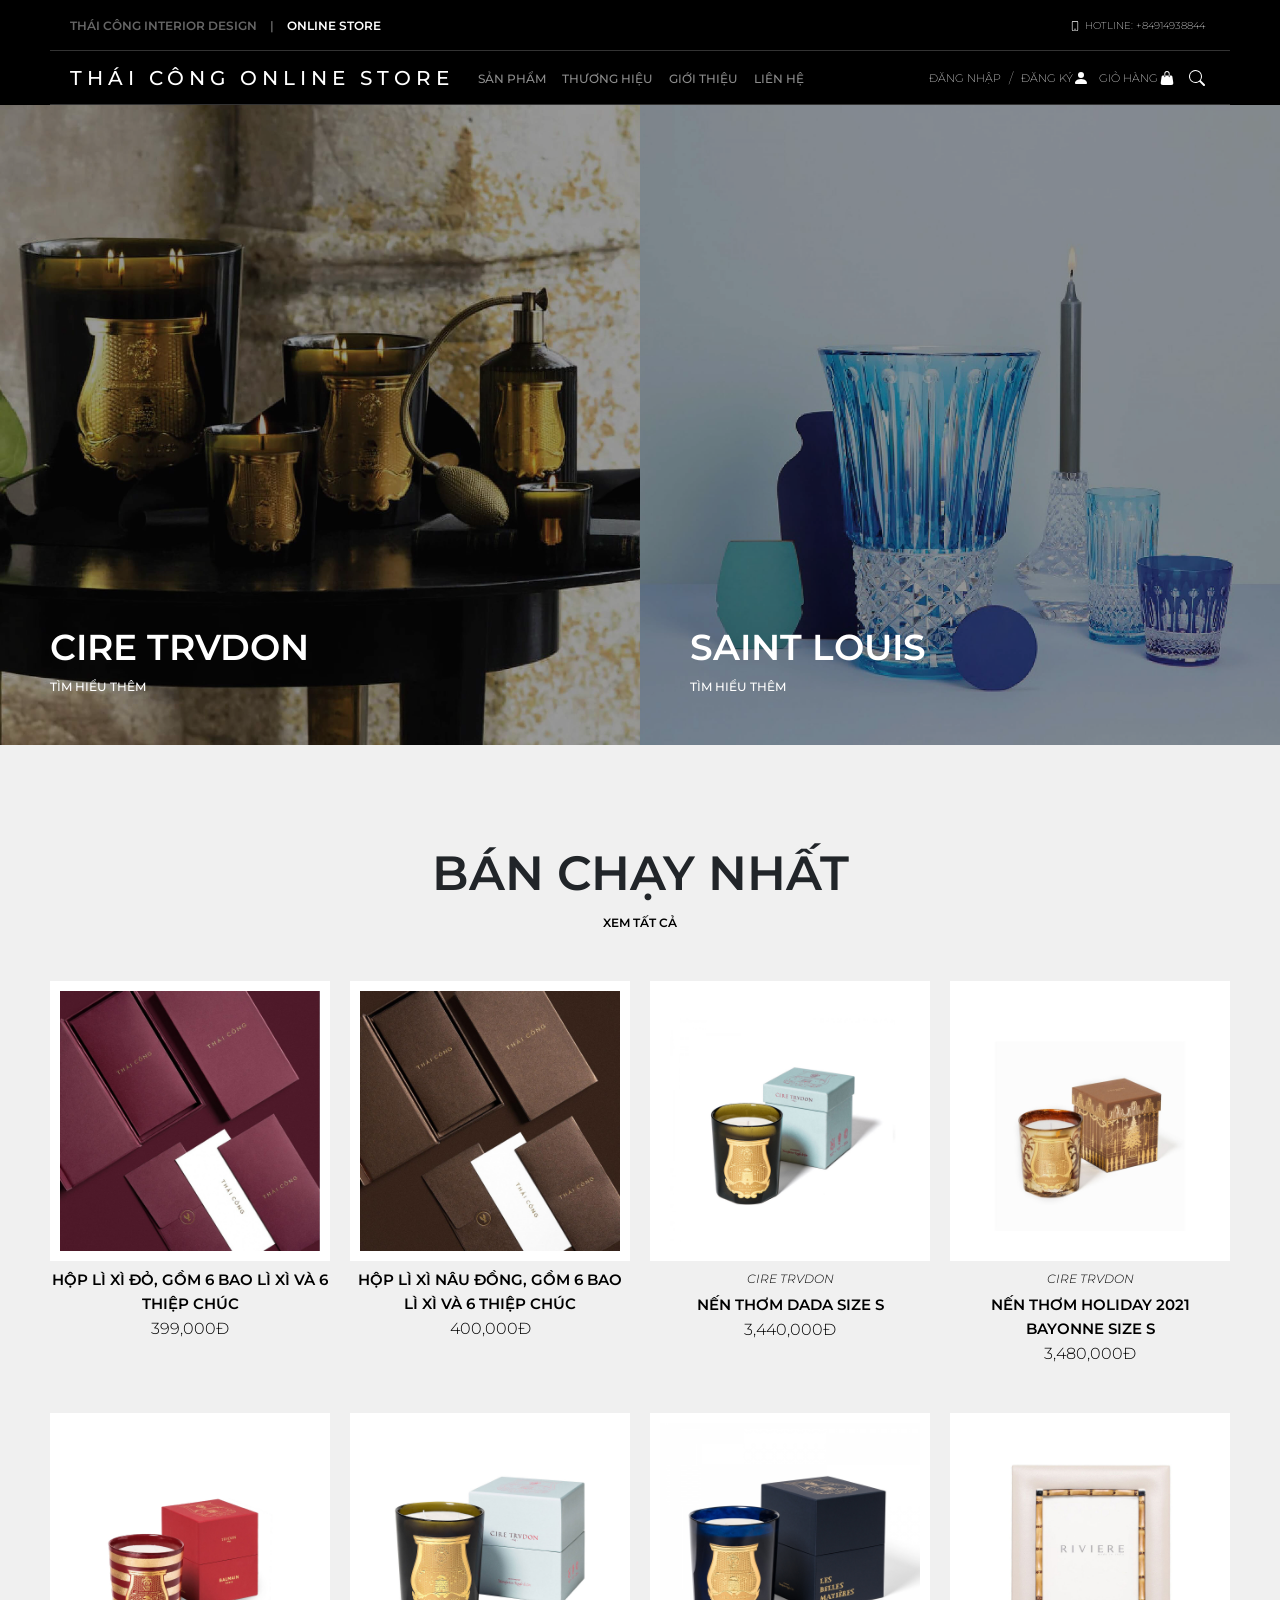
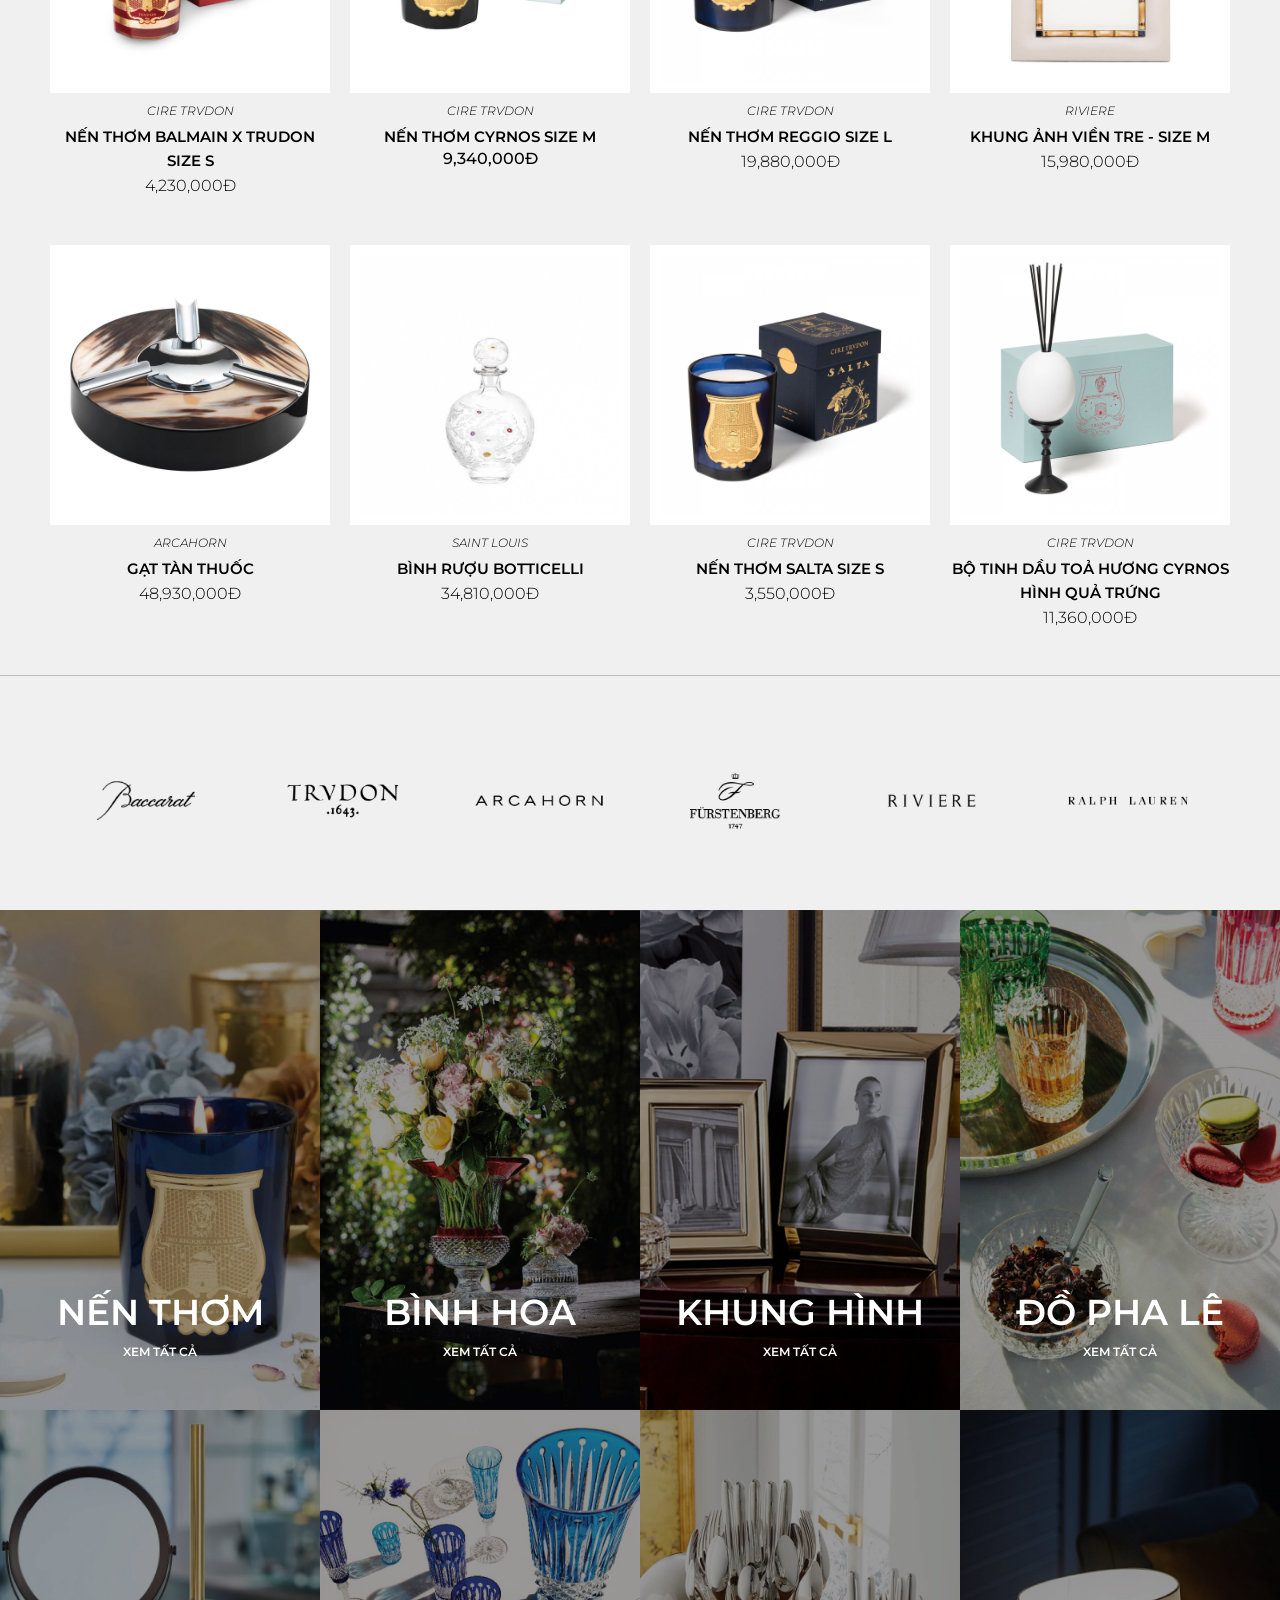
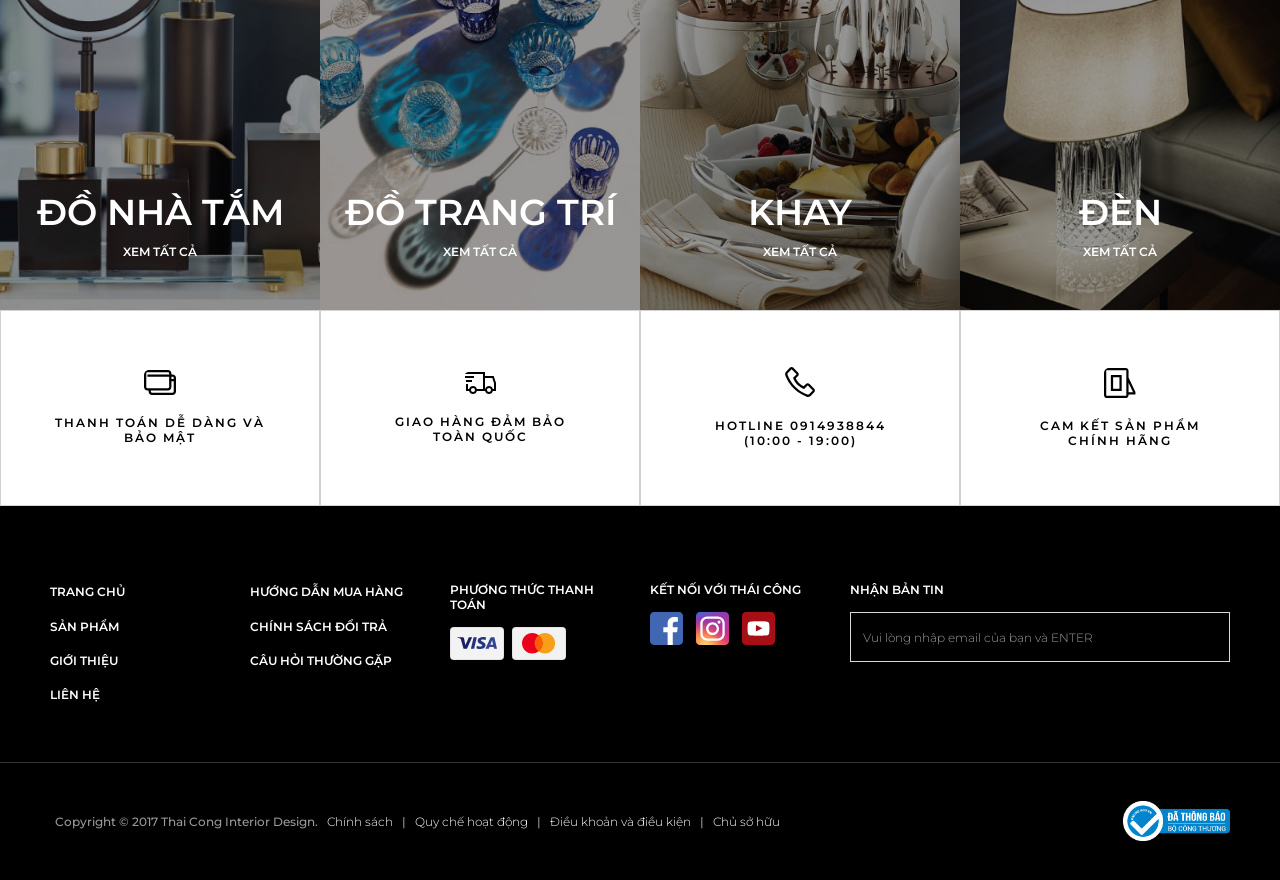
==== commit bddf7928: "Update change" ====
--- a/html/index.html
+++ b/html/index.html
@@ -9,7 +9,7 @@
     <link href="https://fonts.googleapis.com/css2?family=Montserrat:ital,wght@0,100..900;1,100..900&display=swap"
         rel="stylesheet">
     <link rel="shortcut icon" type="image/png" href="../img/fav-icon-32x32.png">
-    <link rel="stylesheet" href="../../bootstrap-5.3.3-dist/css/bootstrap.min.css">
+    <link rel="stylesheet" href="../bootstrap-5.3.3-dist/css/bootstrap.min.css">
     <link rel="stylesheet" href="../css/style.css">
     <title>Thái Công Online Store</title>
 </head>
